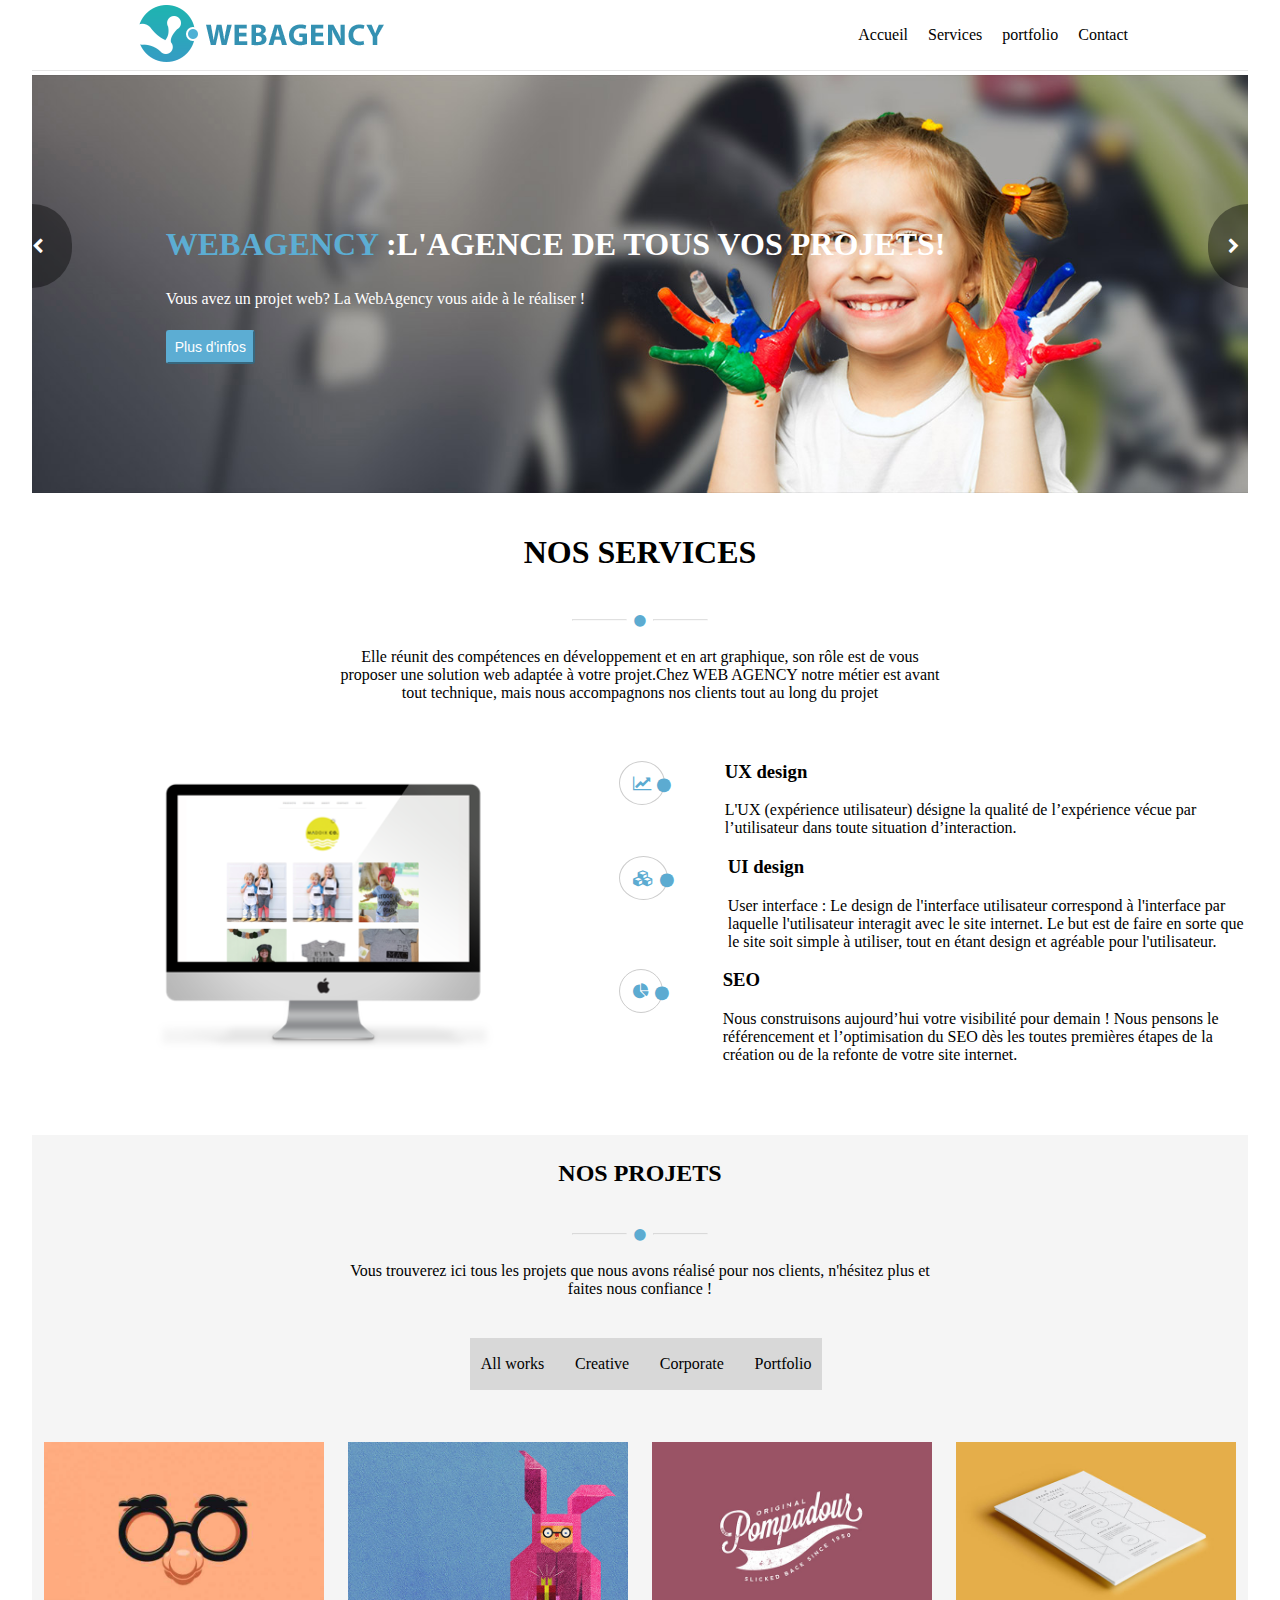
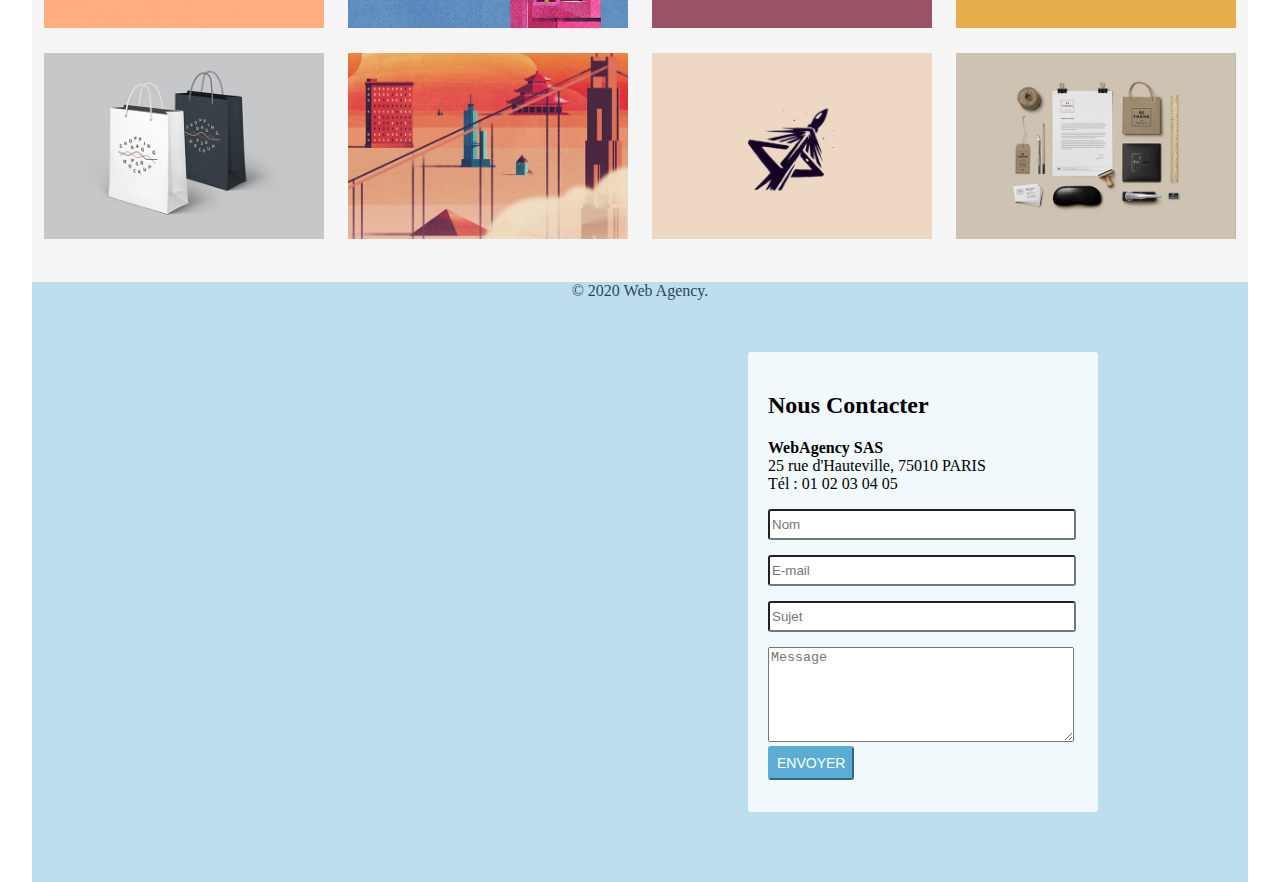
==== P1_01_source_code/index.html @ 552c9e80 "move source code to own folder, add blueprint" ====
<!DOCTYPE html>
<html lang="fr">

<head>
    <meta charset="utf-8"/>
    <meta name="viewport" content="width=device-width, initial-scale=1.0"/>
    <title>WEB AGENCY</title>
    <link rel="stylesheet" href="styles/site-web-agency.css"/>

 

    <!--Police et Icones-->

    <link href="https://fonts.googleapis.com/css?family=Roboto:400,700" rel="stylesheet">
    <link href="https://fonts.googleapis.com/css?family=Roboto+Condensed" rel="stylesheet">
    <link rel="stylesheet" href="https://cdnjs.cloudflare.com/ajax/libs/font-awesome/4.7.0/css/font-awesome.min.css">
    
     
    <link rel="shortcut icon" href="images/ico/favicon.ico">        
    <meta name="msapplication-config" content="images/ico/browserconfig.xml">
    <meta name="theme-color" content="#ffffff">

    <!--END OF  SHORT CUTS-->

</head>

<body>
    <div class="bloc_page"> 


        <!-- HOME LOGO ET NAV-->
        <header>
            <div id="logohead">
                <img src="webagency_images/images/logo.png" alt="logoweb"/>
            </div>

            <!--NAVIGATION BARS-->
            <nav>
                <ul>
                    <li><a href="#header">Accueil</a></li>
                    <li><a href="#services">Services</a></li>
                    <li><a href="#gallery">portfolio</a></li>
                    <li><a href="#nous-contacter">Contact</a></li>
                </ul>
            </nav>
        </header>

    <!--SECTION SLIDER -->
        <section id="slogan">
            <figure>

                <img class="sliderimages" src="webagency_images/images/slider/bg1.jpg" alt="fille"/>
                
                <figcaption class="slogan_caption"> 

                    <a class="previous" href="#slide2">
                        <i class="fa fa-chevron-left"></i>
                    </a>
                    
                    <div> 

                        <h1>
                            <span>WEBAGENCY</span>
                            :L'AGENCE DE TOUS VOS PROJETS!
                        </h1>
                        <p>Vous avez un projet web? La WebAgency vous aide à le réaliser !</p>
                        <button>Plus d'infos </button>
                    </div>

                    <a class="next"href="#slide1">
                        <i class="fa fa-chevron-right"></i>
                    </a>
                </figcaption>
                <div id="trait_bleu"></div>
            </figure>
        </section>
 
        <!--NOS SERVICES SERICVES-->
        <section id="services">
            <div class="introduction">
                <h1>NOS SERVICES</h1>
                <div class="lines"> 
                    <hr>
                    <span class="texteBleu texte40">•</span>
                    <hr>
                </div>
                <p>Elle réunit des compétences en développement et en art graphique, son rôle est de vous proposer une solution web adaptée à votre projet.Chez WEB AGENCY notre métier est avant tout technique, mais nous accompagnons nos clients tout au long du projet
                </p>
            </div>
            <div class="ourservices">
                <figure>
                    <img src="webagency_images/images/main-feature.png" alt="image ordinateur"/>
                </figure> 

                <div id="description">
                    <ul>
                        <li>
                            <div class="icones">
                                <i class="fa fa-line-chart icones-graph"></i>
                                <i class="fa fa-circle icones-circle"></i>
                            </div>
                            <div>
                                <h3>UX design</h3>
                                <p>L'UX (expérience utilisateur) désigne la qualité de l’expérience vécue par l’utilisateur dans toute situation d’interaction.</p>
                            </div>
                        </li>
                        <li>
                            <div class="icones">
                                <i class="fa fa-cubes icones-graph"></i>
                                <i class="fa fa-circle icones-circle"></i>
                            </div>
                         
                        <div>
                            <h3>UI design</h3>
                            <p>User interface : Le design de l'interface utilisateur correspond à l'interface par laquelle l'utilisateur interagit avec le site internet. Le but est de faire en sorte que le site soit simple à utiliser, tout en étant design et agréable pour l'utilisateur.</p>
                        </div>
                    </li>
                        <li>
                            <div class="icones">
                                <i class="fa fa-pie-chart icones-graph"></i>
                                <i class="fa fa-circle icones-circle"></i>
                            </div>
                            <div>
                            <h3>SEO</h3>
                            <p>Nous construisons aujourd’hui votre visibilité pour demain ! Nous pensons le référencement et l’optimisation du SEO dès les toutes premières étapes de la création ou de la refonte de votre site internet.</p>
                            </div>
                        </li>
                    </ul>
                 </div>
            </div>
        </section>            
            <!-- NOS  PROJETS-->

        <section id="secondprojects">
            <div class="titre">
                <h2>NOS PROJETS</h2>
                <div class="lines">
                    <hr>
                        <span class="texteBleu texte40">•</span>
                    <hr>
                </div>
            </div>

            <p>Vous trouverez ici tous les projets que nous avons réalisé pour nos clients, n'hésitez plus et faites nous confiance !</p> 
            <ul class="nav_menu">
                <li><a href="#">All works</a></li>
                <li><a href="#">Creative</a></li>
                <li><a href="#">Corporate</a></li>
                <li><a href="#">Portfolio</a></li>
            </ul>

            <!-- LES IMAGES -->
            <section id="gallery">
                <div class="gallery_row">
                    <figure>
                        <img src="webagency_images/images/portfolio/01.jpg" alt="img1"/>
                        <figcaption class="gallery_caption"> 
                            <h3>Portfolio 1</h3>
                            <p> OUR VIEWS </p>
                            <i class="fa fa-eye" aria-hidden="true"></i>
                        </figcaption>
                    </figure>

                    <figure>
                        <img src="webagency_images/images/portfolio/02.jpg" alt="img2"/>
                        <figcaption class="gallery_caption"> 
                            <h3>Portfolio 2</h3>
                           <p>ATELIER PAPIER</p>
                            <i class="fa fa-eye" aria-hidden="true"></i>
                        </figcaption>
                    </figure>


                    <figure>
                        <img src="webagency_images/images/portfolio/03.jpg" alt="img3"/>
                        <figcaption class="gallery_caption"> 
                            <h3>Portfolio 3</h3>
                            <p>FOR POMPADOUR </p>
                            <i class="fa fa-eye" aria-hidden="true"></i>
                        </figcaption>
                    </figure>

                    <figure>
                        <img src="webagency_images/images/portfolio/04.jpg" alt="img4"/>
                        <figcaption class="gallery_caption"> 
                            <h3>Portfolio 4</h3>
                           <p>DIY TEMPLATES</p>
                            <i class="fa fa-eye" aria-hidden="true"></i>
                        </figcaption>
                    </figure>
                </div>

                <!-- SECOND ROW FOR IMAGES-->
                <div class="gallery_row">
                    <figure>
                        <img src="webagency_images/images/portfolio/05.jpg" alt="img5">
                        <figcaption class="gallery_caption"> 
                            <h3>Portfolio 5</h3>
                            <p>THE BAG</p>
                            <i class="fa fa-eye" aria-hidden="true"></i>
                        </figcaption>
                    </figure>

                    <figure>
                       <img src="webagency_images/images/portfolio/06.jpg" alt="img6">
                        <figcaption class="gallery_caption"> 
                            <h3>Portfolio 6</h3>
                           <p>LANDINGS</p>
                            <i class="fa fa-eye" aria-hidden="true"></i>
                        </figcaption>
                    </figure>

                    <figure>
                        <img src="webagency_images/images/portfolio/07.jpg" alt="img7">
                        <figcaption class="gallery_caption"> 
                            <h3>Portfolio 7</h3>
                            <p>LOGOS</p>
                            <i class="fa fa-eye" aria-hidden="true"></i>
                        </figcaption>
                    </figure>

                    <figure>
                        <img src="webagency_images/images/portfolio/08.jpg" alt="img8"/>
                        <figcaption class="gallery_caption"> 
                            <h3>Portfolio 8</h3>
                            <p>THE OFFICE </p> 
                            <i class="fa fa-eye" aria-hidden="true"></i>
                        </figcaption>
                    </figure>
                </div>
            </section>
        </section>

        <!--CONTACT SECTION-->

        <section id="nous-contacter">      
             <iframe id=google-map src="https://www.google.com/maps/embed?pb=!1m18!1m12!1m3!1d2624.2156022977997!2d2.3476356159063143!3d48.87316630761985!2m3!1f0!2f0!3f0!3m2!1i1024!2i768!4f13.1!3m3!1m2!1s0x47e66e145cb52f15%3A0x4d3ec41b2cadff0!2s25+Rue+d'Hauteville%2C+75010+Paris!5e0!3m2!1sfr!2sfr!4v1507309434554">
            </iframe>

            <div id="conteneur_contact">
                <form action="file.php">
                    <h2>Nous Contacter</h2>
                    <p><strong>WebAgency SAS</strong><br>25 rue d'Hauteville, 75010 PARIS<br>Tél : 01 02 03 04 05</p>
                    <input type="text" placeholder="Nom">
                    <input type="text" placeholder="E-mail">
                    <input type="text" placeholder="Sujet">
                    <textarea placeholder="Message"></textarea>
                    <button>ENVOYER </button>
                </form>
            </div>
        </section>
        <footer id="footer" class="main-footer">
            <span>© 2020 Web Agency.</span>
        </footer>
    </div>
</body>
</html>
---- P1_01_source_code/styles/site-web-agency.css ----
/*---------------------------------------- */
/* ==              FONTS          */
/*---------------------------------------- */
@font-face 
{
    font-family: 'Roboto-Regular';
    src:  url('fonts/Roboto-Regular.ttf') format('truetype');
    font-weight: normal;
    font-style: normal;
    font-size: 20px;}
/* ---------------------------------------- */
/* == ÉLÉMENTS PRINCIPAUX */
/*---------------------------------------- */

body
{
    font-family: 'Roboto-Regular';
    width: 100%;
    margin: 0px;
}
 
.bloc_page
{
 margin: auto;
 width: 95%;
}


/* ---------------------------------------- */
/* ==              HEADER               */
/*---------------------------------------- */


            /*     LOGO     */

header
{
background-color:#ffffff;
position: fixed;
z-index: 20; 
top: 0;
width: 95%;
height:auto;
border-bottom: 1px solid #e5e5e5;
    
}

#logohead
{
    /*display: flex;*/  
    /*flex-direction: column-reverse;
    justify-content: center;
    align-items: center;*/
}
#logohead img 
{
    width:100%;
    height:auto;
    margin-top: 5px;
    margin-bottom: 8px;

}

header li:hover;
{
    padding: 20px 10px;
    border-top: 3px solid rgb 92,173,211;
}


header nav ul
{
    display: flex;
    justify-content: space-around;
    padding: 10px;
    list-style-type: none;
    margin: 0px;
}

header a 
{
   text-decoration:none;
   color: black;
}  



h1 span 
{
    color:#5cadd3;
}

 

  img
{
    width: 100%;
    height:auto;

/*     Navigation      */

}
.nav_list
{
    display: flex;
    justify-content: space-around;
    padding: 10px;
    list-style-type: none;
    margin: 0px;
}

/*     slogan      */

 #slogan 
{
    text-align: center;
    padding-top: 127px;
}
#slogan figure
{
    margin:0px;
    padding-bottom: 20px;     
}

 
    
/*.slogan_caption a , #conteneur_contact a
{

    color: white;
    background-color: rgb(92,173,211);
    padding:8px;
    border-radius: 3px;
    /* border-bottom: 3px solid rgb(68,148,187); 
    text-decoration: none;
} */
button {
    background-color: rgb(92,173,211);
    color:white;
    padding: 7px;
    border-color:rgb(92,173,211);
    font-size: 14px;
    border-radius: 3px;


}


.previous, .next 
{
    display: none;
}
/*
#slogan a 
{
    padding: 8px 10px 8px 10px;
    background-color: #5cadd3;
    color: #ffffff;
    text-decoration: none;
    border-radius: 4px;
    border-bottom: #468cad 3px solid;
    text-align: center;
    margin-bottom: 30px;
}*/
 


.gallery_caption
{
    background-color: #0000005e;
    position: relative;
    margin-top: -80px; 
    color: white;
 }
.gallery_caption i
{
    bottom: 72px;
    background: #03A9F4;
    border: 2px solid white;
    position: relative;
    float: right;
    right: 20px;
    border-radius: 20px;
    padding: 10px;
}
 
/* ---------------------------------------- */
/* ==     SECTION 1 NOS SERVICES           */
/*---------------------------------------- */
/*    Title and paragraph      */

.introduction h1, .introduction p

{
 text-align: center;

}

.lines
{
    display: flex;
    align-items: center;
    justify-content: space-between;
    color: black;
    width: 40%;
    margin: auto;
}
hr
{
    position: relative; 
   /* top: -15px;
    display: inline-block*/
    width: 60px;
    height: 0;
    margin: 5px;
    color: #FBFBFB;
    opacity: 0.3;
}

/*     nos services icons and H3     */

.p_titles 
{
    list-style-type:none;
    padding-left: 0px; /*pour elever le padding de defaut*/
}

.texteBleu {
    color: #5CABD1;
}

.texte40 {
    font-size: 3rem;
}
 
.ourservices h2, .ourservices p
{
 text-align:initial;
 display: flex;

}
#description ul 
{
padding-left: 0px;
list-style: none;
flex-wrap: wrap;
}
/*
#description li 
{
    display: flex;
    flex-wrap: wrap;
}*/

 #list
{
    flex: 1;
    margin-top: 40px;
}

.icones h1 p
{
    text-align: left;
}

.icones
{
    color: #5CABD1;
    border: 1px solid #ccc;
    border-radius: 50%;
    box-sizing: border-box;
    float: left;
    margin-right:40px; 
} 

.icones-circle
{
    position: absolute;
    padding-top: 15px;
    margin-left: -7px;
}

.icones-graph
{
    padding: 13px;
}


 


/* ---------------------------------------- */
/* ==  SECTION 2; NOS PROJECTS+ NAV        */
/*---------------------------------------- */

#secondprojects
{
    text-align: center;
    padding-top: 5px;
    background-color:#f3f3f3de;
    padding-bottom: 30px;
}
/*
#secondprojects p
{
    margin-top: -1em;
}*/
#secondprojects_list ul li a {
    padding: 10px 30px;
    /*background: #e5e5e5;*/
}

.nav_menu
{
    background-color: #d2d2d2cf;
    /*display: flex;*/
    justify-content: space-between;
    list-style-type: none;
    margin: auto;
    /* width: 41%; */
    padding: 0;
}



.nav_menu li
{
 padding: 10px;

}
.nav_menu li a {
    text-decoration: none;
    color: black;
    text-decoration: none;
     
    text-align: center;
    margin-bottom: 30px;
    
}
     
.nav_menu li:hover
{
    background-color: #3BAED7;
    color: white;
    font-weight: bold;
}

/* ---------------------------------------- */
/* ==  SECTION2; NOS PROJECTS IMAGES        */
/*---------------------------------------- */

.icons  /*remove one padding ; recheck*/
{
    color: #5CABD1;
    padding: 20px 17px;
    border: 1px solid #ccc;
    border-radius: 50%;
    box-sizing: border-box;
    width: 60px;
    height: 48px;
    padding: 30px;
    float: left;
    margin-right: 20px;
}
.bluedot {
    position: relative;
    left: -10px; /*recheck th enegative number */
    margin-right: 10px;
    font-size: 3rem;
    color: #5CABD1;
}
.icons .bluedot 
{
    display: flex;
    float: left;
} 

.block-trait
{
    display: flex;
    justify-content: center;
}
.trait 
{
    width: 150px;
    height: 1px;
    margin-bottom: 15px;
    background-color: rgb(235, 235, 235);
}
.block-trait 
{
    display: flex;
    justify-content: center;
}


#conteneur-fleche {
    visibility: hidden;
}

/*     NOS PROJETS NAV    */
 
 
 
 /* ---------------------------------------- */
 /* ==             FOOTER                    */
 /*---------------------------------------- */

#formulaire
{
    background-color: whitesmoke;

}
  
.message_button input 
{ 
    padding: 5px;
    color: white;
    background-color: #5badd3;
}
 input 
{
width: 100%;
height: 25px;
border-radius: 3px;
margin-bottom: 15px;
padding-left: 10px;
}

 iframe
{
    width: 100%;
    border-width: 0px;

} 

form 
{
padding: 20px;  
border-radius: 3px;
}
/*
#nous-contacter 
{
width: 100%;

}*/
#nous-contacter {
background-color: #00bcd440;
}


#conteneur_contact #google_map
{

display: flex;
align-items: center;
justify-content: center;
/* position: absolute; */
 }

input
{
     /* width: 100%; */
    /* height: auto; */
    border-radius: 3px;
    margin-bottom: 15px;
    padding-left: 2px;
}

textarea
{
    width: 100%;
    height: 89px;
}
 
footer 
{
    text-align: center;
}


/* ---------------------------------------- */
/* ==     MEDIA Q's                       */
/*---------------------------------------- */

/* tablet (portrait and landscape) ----------- */
/* media queries for screens with a width greater then 768 pixels (tablet) */
/* min-width:768 => iPad, max-width:1024=>iPad Pro */



@media screen and (min-width:1024px)

{

    header
    {
       display: flex;
        justify-content: space-between;
    }    

    #logohead
    {

        display: flex;
        margin-left: 100px;
    }
    header nav  
    {
        margin-right: 100px;
    }  
    nav li, .nav_menu li /* to have space around each list item */
    {
        padding: 10px; 
    }
    nav a:hover { 
        border-top: 3px solid #5CADD3;
        padding:20px;
        color:#5CABD1;
    }




    .nav_menu li a 
    {
    text-decoration: none;
    color: black;
     /* background-color: #5cadd3; */
    /* color: #ffffff; */
    text-decoration: none;
    /* border-radius: 0px; */
    /* border-bottom: #468cad 3px solid; */
    text-align: center;
    margin-bottom: 30px;
    }



    /*IMAGE SLIDER SLOGAN*/
    #slogan
    {
        margin-top: 75px;
        width: 100%;
        color:white;
        text-align: left;
        padding-top: 0px

    }
    #slogan a 

    {

    z-index: 2;
    background: rgba(0,0,0,.4);
    color: rgb(255,255,255);
    text-decoration: none;
    position: absolute;
    display: flex;
    align-items: center;
    }
    #slogan p, a 
    {
        line-height: 30px;

    }
    .slogan_caption
    {
        position: absolute;
        display: flex;
        width: 95%;
        /*top: 54%;
        margin-left: 105px;*/
     }
     #slogan div 
     {
        padding-left: 11%;
        top:40%;
     }
    #slogan figure
    {
        display: flex;
        align-items: center;
    }
    
    #slogan .next
    {
    height: 84px;
    width: 40px;
    border-radius: 90px 0 0 90px;     
    }

    .slider_figure
    {
        margin :0px;
    } 
     
    .next
    {
        right: 0px;
    }
    .next i
    {
     padding-left: 20px;
    }

     #slogan .previous 
    {
    height: 84px;
    width: 40px;
    border-radius: 0 90px 90px 0
     }
 

    /* ----------------------------*/
    /* ==    SECT SERVICES         */
    /*-----------------------------*/
    .introduction h2, .introduction p
    {
        text-align: center;

    }



    .introduction h2 
    {
        font-size: 38px;
    }
    .introduction p 
    {
        width: 50%;
        margin: auto;

    }

    .ourservices h2, .ourservices p 
    {
        text-align: left;
    }
    .ourservices figure 
    {
    width: 100%;
    height:auto;
    }

     
    .ourservices
    {
        display: flex;
        flex-direction: row;
        /*justify-content: space-around;*/
        margin: 40px auto;
        /*width: 85%;*/
    }

    .icones h2 p
    {
        text-align: left;
    }
  
    .icones
    {

        color: #5CABD1;
        border: 1px solid #ccc;
        border-radius: 50%;
        box-sizing: border-box;
        float: left;
        margin-right:60px; 
    } 
    .lines 
    {
    display: flex;
    align-items: center;
    justify-content: space-between;
    color: black;
    width: 12%;
    margin: auto;
    }

    /* second project*/
    

    #secondprojects p 
    {

        width: 50%;
        margin: auto;
        margin-bottom:10px;
    }

    .nav_menu 
    {
    margin-top: 18px;
    background-color: #d2d2d2cf;
    display: flex;
     list-style-type: none;
    margin: 40px auto;
    width: auto;
    padding: 1px;
    margin-right: 35%;
    margin-left: 36%;

    }
 
    .gallery_row
    { 
        display: flex;
        flex-direction: row;
        flex-wrap: wrap;
        width: 100%;
    }
    #gallery figure 
    {
        display: flex;
        flex-direction: column;
        flex-basis: 100%;
        flex: 1;
        margin: 12px;
    }
     
    .gallery_caption 
    {

    opacity: 0;
    position: relative;
    margin-top: -87px;
    }  
    

    /*
        color: white;
          /* stick to bottom of img 
       opacity: 0%;
        position: relative;
        margin-top: -105px;
    }*/

    .gallery_row img:hover + figcaption, .gallery_caption:hover {
        opacity: 100%;
    }


    .gallery_caption i
    {
        background: #03A9F4;
        border: 2px solid white;
        position: absolute;
        border-radius: 20px;
        padding: 10px;
        top: -20px;
        right: 4px;
        bottom: auto;
        margin-top: -23px;
    }


    #conteneur_contact 
    {
    background-color: rgba(92,173,211, .4);
    display: flex;
    align-items: center;
    justify-content: flex-end;
    }
    

    #nous-contacter
    {
        position: relative;
    }

    iframe, #conteneur_contact 
    {

    width: 100%;
    position: absolute;
    height: 600px;
    border: 0;
    }
    
    form
    {
    background-color: rgba(255,255,255, .8);
    width: 300px;
    height: 70%;
    margin: 40px 150px;
    padding: 20px;
    padding-right: 30px;
    border-radius: 3px;
    }
  
}
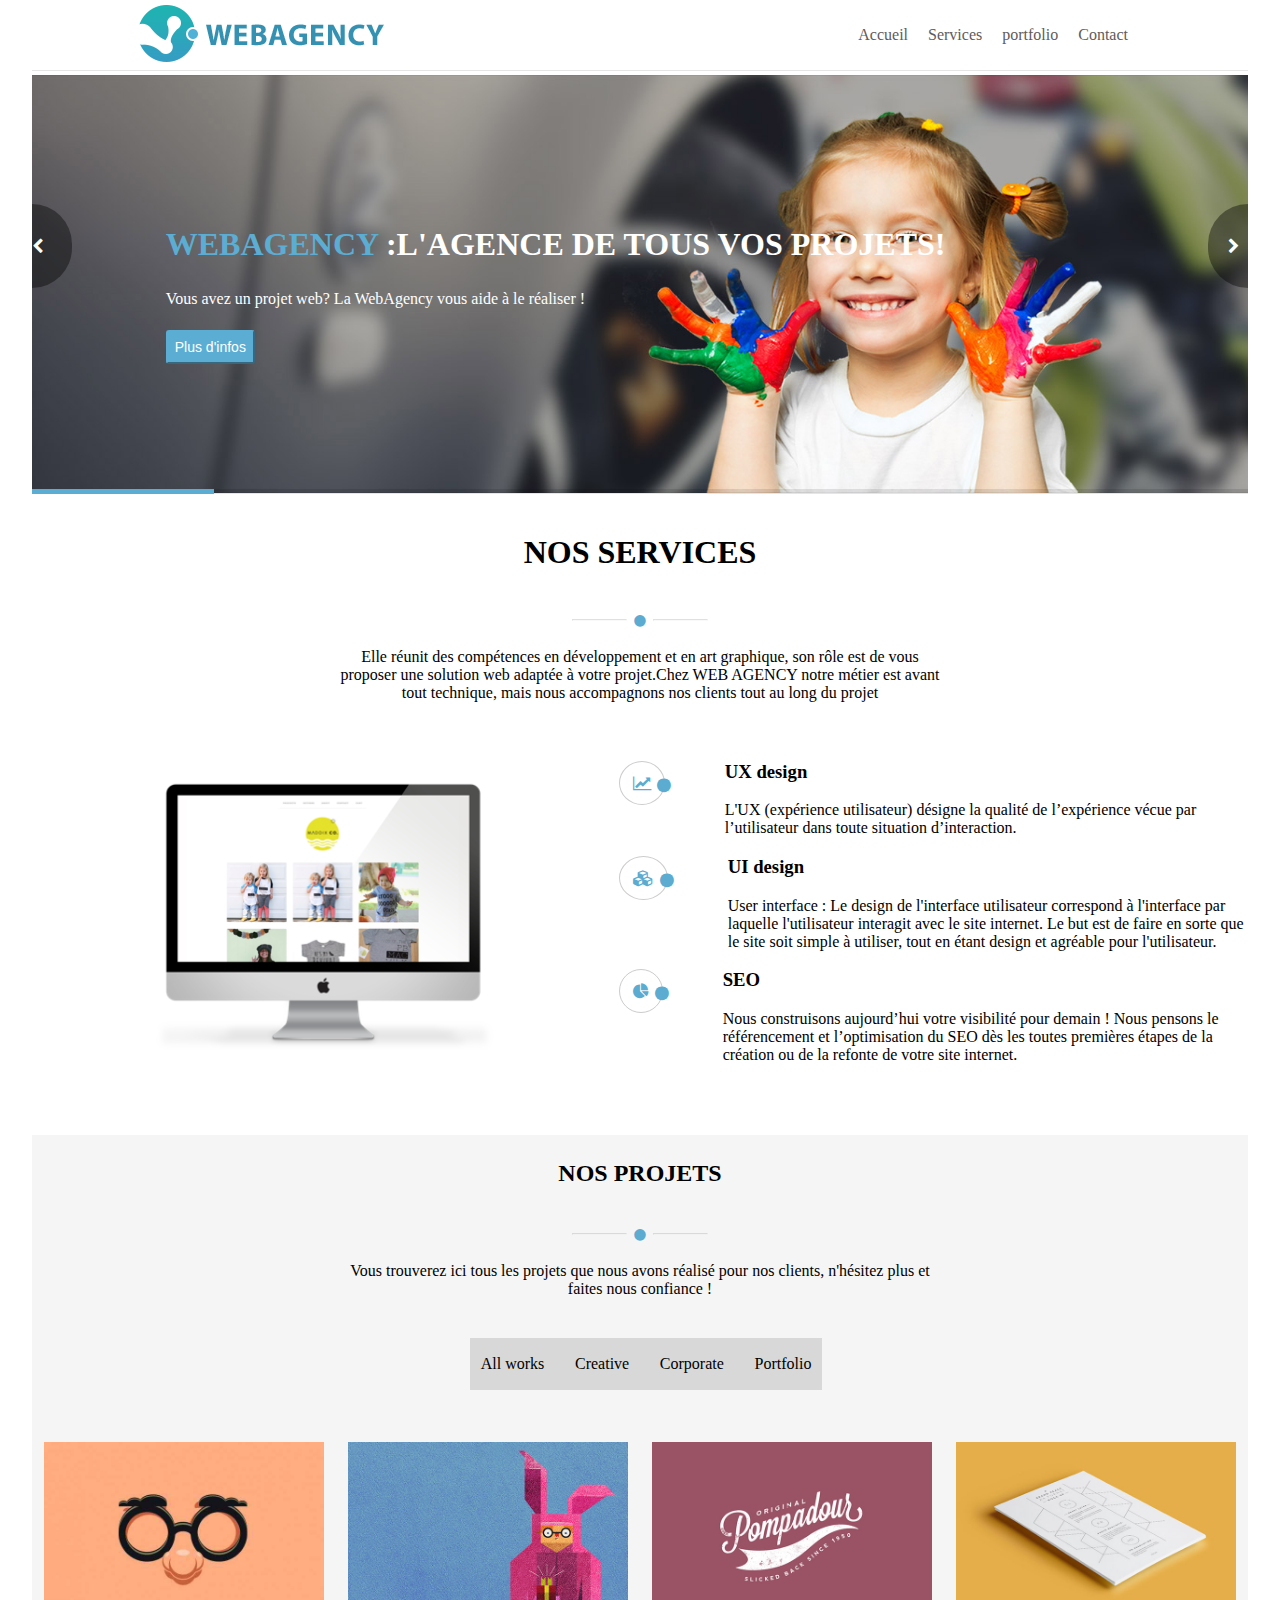
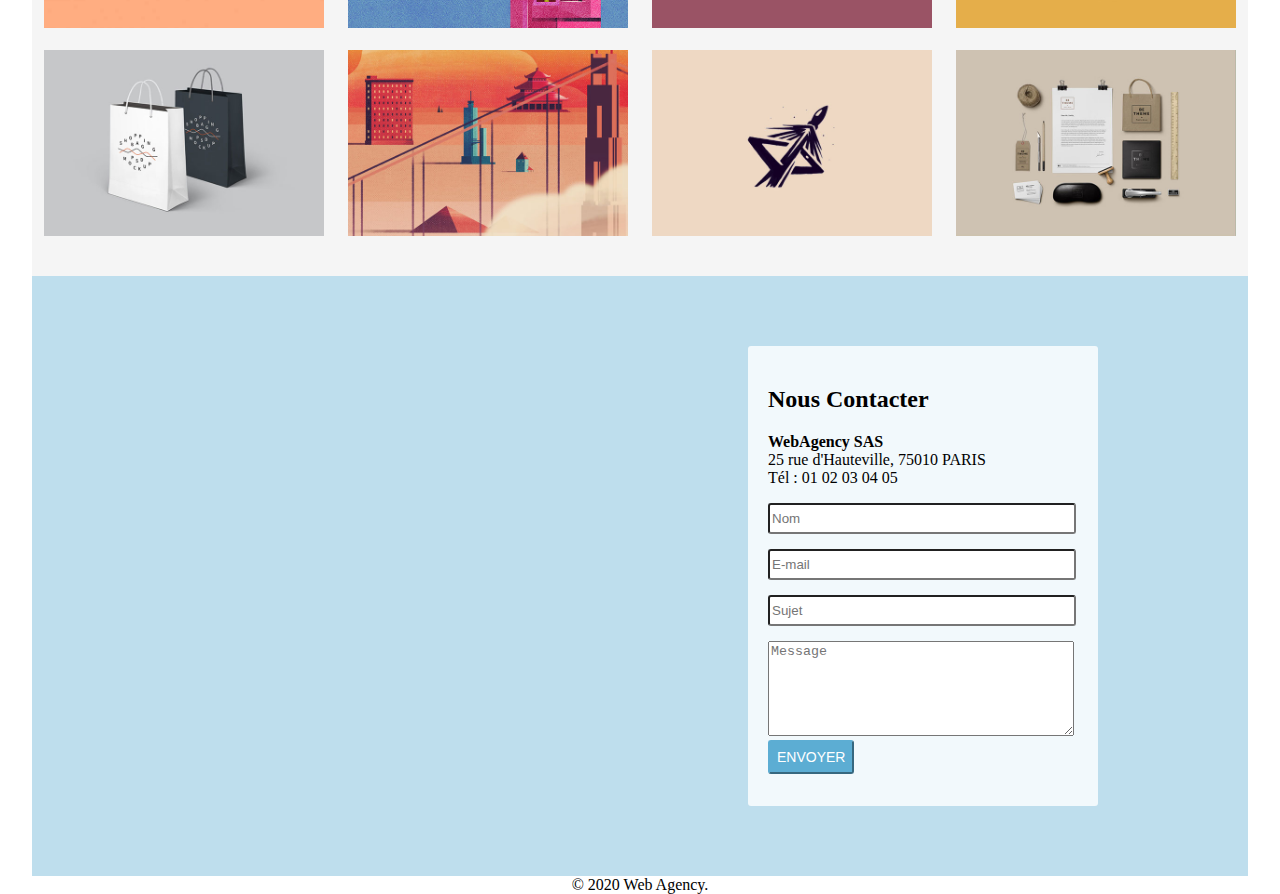
==== commit a7fd1957: "UPDATED NEW" ====
--- a/P1_01_source_code/index.html
+++ b/P1_01_source_code/index.html
@@ -51,13 +51,15 @@
 
                 <img class="sliderimages" src="webagency_images/images/slider/bg1.jpg" alt="fille"/>
                 
+                 
+                
                 <figcaption class="slogan_caption"> 
 
                     <a class="previous" href="#slide2">
                         <i class="fa fa-chevron-left"></i>
                     </a>
                     
-                    <div> 
+                    <div class="caption"> 
 
                         <h1>
                             <span>WEBAGENCY</span>
@@ -66,13 +68,16 @@
                         <p>Vous avez un projet web? La WebAgency vous aide à le réaliser !</p>
                         <button>Plus d'infos </button>
                     </div>
+                    <div id="barline"> 
+                    <div id="ligne_bleu"></div>
+                    <div id="ligne_claire"></div>
+                </div>
 
                     <a class="next"href="#slide1">
                         <i class="fa fa-chevron-right"></i>
                     </a>
                 </figcaption>
-                <div id="trait_bleu"></div>
-            </figure>
+             </figure>
         </section>
  
         <!--NOS SERVICES SERICVES-->
@@ -143,11 +148,29 @@
 
             <p>Vous trouverez ici tous les projets que nous avons réalisé pour nos clients, n'hésitez plus et faites nous confiance !</p> 
             <ul class="nav_menu">
-                <li><a href="#">All works</a></li>
-                <li><a href="#">Creative</a></li>
-                <li><a href="#">Corporate</a></li>
-                <li><a href="#">Portfolio</a></li>
+                <li>
+                    <a href="#">All works</a>
+                    <div><i class="fa fa-caret-down icon"></i>
+                    </div> 
+                </li>
+                <li>
+                    <a href="#">Creative</a>
+                    <div><i class="fa fa-caret-down icon"></i>
+                    </div> 
+                </li>
+                <li>
+                    <a href="#">Corporate</a>
+                    <div><i class="fa fa-caret-down icon"></i>
+                    </div>
+                </li>
+
+                <li>
+                    <a href="#">Portfolio</a>
+                    <div><i class="fa fa-caret-down icon"></i>
+                    </div>                 
+                </li>
             </ul>
+
 
             <!-- LES IMAGES -->
             <section id="gallery">
--- a/P1_01_source_code/styles/site-web-agency.css
+++ b/P1_01_source_code/styles/site-web-agency.css
@@ -80,7 +80,7 @@
 header a 
 {
    text-decoration:none;
-   color: black;
+   color: #5f5b5b;
 }  
 
 
@@ -121,19 +121,7 @@
     margin:0px;
     padding-bottom: 20px;     
 }
-
- 
-    
-/*.slogan_caption a , #conteneur_contact a
-{
-
-    color: white;
-    background-color: rgb(92,173,211);
-    padding:8px;
-    border-radius: 3px;
-    /* border-bottom: 3px solid rgb(68,148,187); 
-    text-decoration: none;
-} */
+ 
 button {
     background-color: rgb(92,173,211);
     color:white;
@@ -141,8 +129,6 @@
     border-color:rgb(92,173,211);
     font-size: 14px;
     border-radius: 3px;
-
-
 }
 
 
@@ -150,18 +136,6 @@
 {
     display: none;
 }
-/*
-#slogan a 
-{
-    padding: 8px 10px 8px 10px;
-    background-color: #5cadd3;
-    color: #ffffff;
-    text-decoration: none;
-    border-radius: 4px;
-    border-bottom: #468cad 3px solid;
-    text-align: center;
-    margin-bottom: 30px;
-}*/
  
 
 
@@ -245,12 +219,7 @@
 list-style: none;
 flex-wrap: wrap;
 }
-/*
-#description li 
-{
-    display: flex;
-    flex-wrap: wrap;
-}*/
+ 
 
  #list
 {
@@ -300,11 +269,7 @@
     background-color:#f3f3f3de;
     padding-bottom: 30px;
 }
-/*
-#secondprojects p
-{
-    margin-top: -1em;
-}*/
+ 
 #secondprojects_list ul li a {
     padding: 10px 30px;
     /*background: #e5e5e5;*/
@@ -341,8 +306,11 @@
 .nav_menu li:hover
 {
     background-color: #3BAED7;
+    font-weight: bold;
+}
+.nav_menu li:hover a
+{
     color: white;
-    font-weight: bold;
 }
 
 /* ---------------------------------------- */
@@ -461,8 +429,7 @@
 
 input
 {
-     /* width: 100%; */
-    /* height: auto; */
+     
     border-radius: 3px;
     margin-bottom: 15px;
     padding-left: 2px;
@@ -470,8 +437,8 @@
 
 textarea
 {
-    width: 100%;
-    height: 89px;
+    width: 100% ;
+    height: 89px ;
 }
  
 footer 
@@ -503,21 +470,21 @@
     #logohead
     {
 
-        display: flex;
-        margin-left: 100px;
+        display: flex ;
+        margin-left: 100px ;
     }
     header nav  
     {
-        margin-right: 100px;
+        margin-right: 100px ;
     }  
     nav li, .nav_menu li /* to have space around each list item */
     {
         padding: 10px; 
     }
     nav a:hover { 
-        border-top: 3px solid #5CADD3;
-        padding:20px;
-        color:#5CABD1;
+        border-top: 3px solid #5CADD3 ;
+        padding: 20px ;
+        color: black ;
     }
 
 
@@ -525,11 +492,11 @@
 
     .nav_menu li a 
     {
-    text-decoration: none;
-    color: black;
+    text-decoration: none ;
+    color: black ;
      /* background-color: #5cadd3; */
     /* color: #ffffff; */
-    text-decoration: none;
+    text-decoration: none ;
     /* border-radius: 0px; */
     /* border-bottom: #468cad 3px solid; */
     text-align: center;
@@ -573,7 +540,7 @@
         /*top: 54%;
         margin-left: 105px;*/
      }
-     #slogan div 
+    .caption 
      {
         padding-left: 11%;
         top:40%;
@@ -610,9 +577,30 @@
     height: 84px;
     width: 40px;
     border-radius: 0 90px 90px 0
-     }
- 
-
+    }
+
+    #barline
+    {
+    position: absolute;
+    width: 100%;
+    bottom: -130px;
+    display: flex;
+    justify-content: flex-start;
+    }
+
+    #ligne_bleu 
+    {
+    background: rgb(092,173,211);
+    width: 15%;
+    height: 5px;
+    }
+
+    #ligne_claire
+    {
+    background: rgba(000,000,000,0.1);
+    width: 85%;
+    height: 5px;
+    }
     /* ----------------------------*/
     /* ==    SECT SERVICES         */
     /*-----------------------------*/
@@ -621,8 +609,6 @@
         text-align: center;
 
     }
-
-
 
     .introduction h2 
     {
@@ -688,8 +674,7 @@
 
         width: 50%;
         margin: auto;
-        margin-bottom:10px;
-    }
+     }
 
     .nav_menu 
     {
@@ -704,7 +689,15 @@
     margin-left: 36%;
 
     }
- 
+    #secondprojects i {
+    position: absolute;
+    bottom: 0;
+    left: 50%;
+    border-top: 10px solid rgb(068,148,187);
+    border-right: 10px solid transparent;
+    border-left: 10px solid transparent;
+    opacity: 0;
+} 
     .gallery_row
     { 
         display: flex;
@@ -726,17 +719,7 @@
 
     opacity: 0;
     position: relative;
-    margin-top: -87px;
-    }  
-    
-
-    /*
-        color: white;
-          /* stick to bottom of img 
-       opacity: 0%;
-        position: relative;
-        margin-top: -105px;
-    }*/
+     }  
 
     .gallery_row img:hover + figcaption, .gallery_caption:hover {
         opacity: 100%;
@@ -750,7 +733,7 @@
         position: absolute;
         border-radius: 20px;
         padding: 10px;
-        top: -20px;
+        top: 0px;
         right: 4px;
         bottom: auto;
         margin-top: -23px;
@@ -790,6 +773,11 @@
     padding-right: 30px;
     border-radius: 3px;
     }
+    
+    .main-footer
+    {
+        padding-top:600px;
+    }
   
 }
  
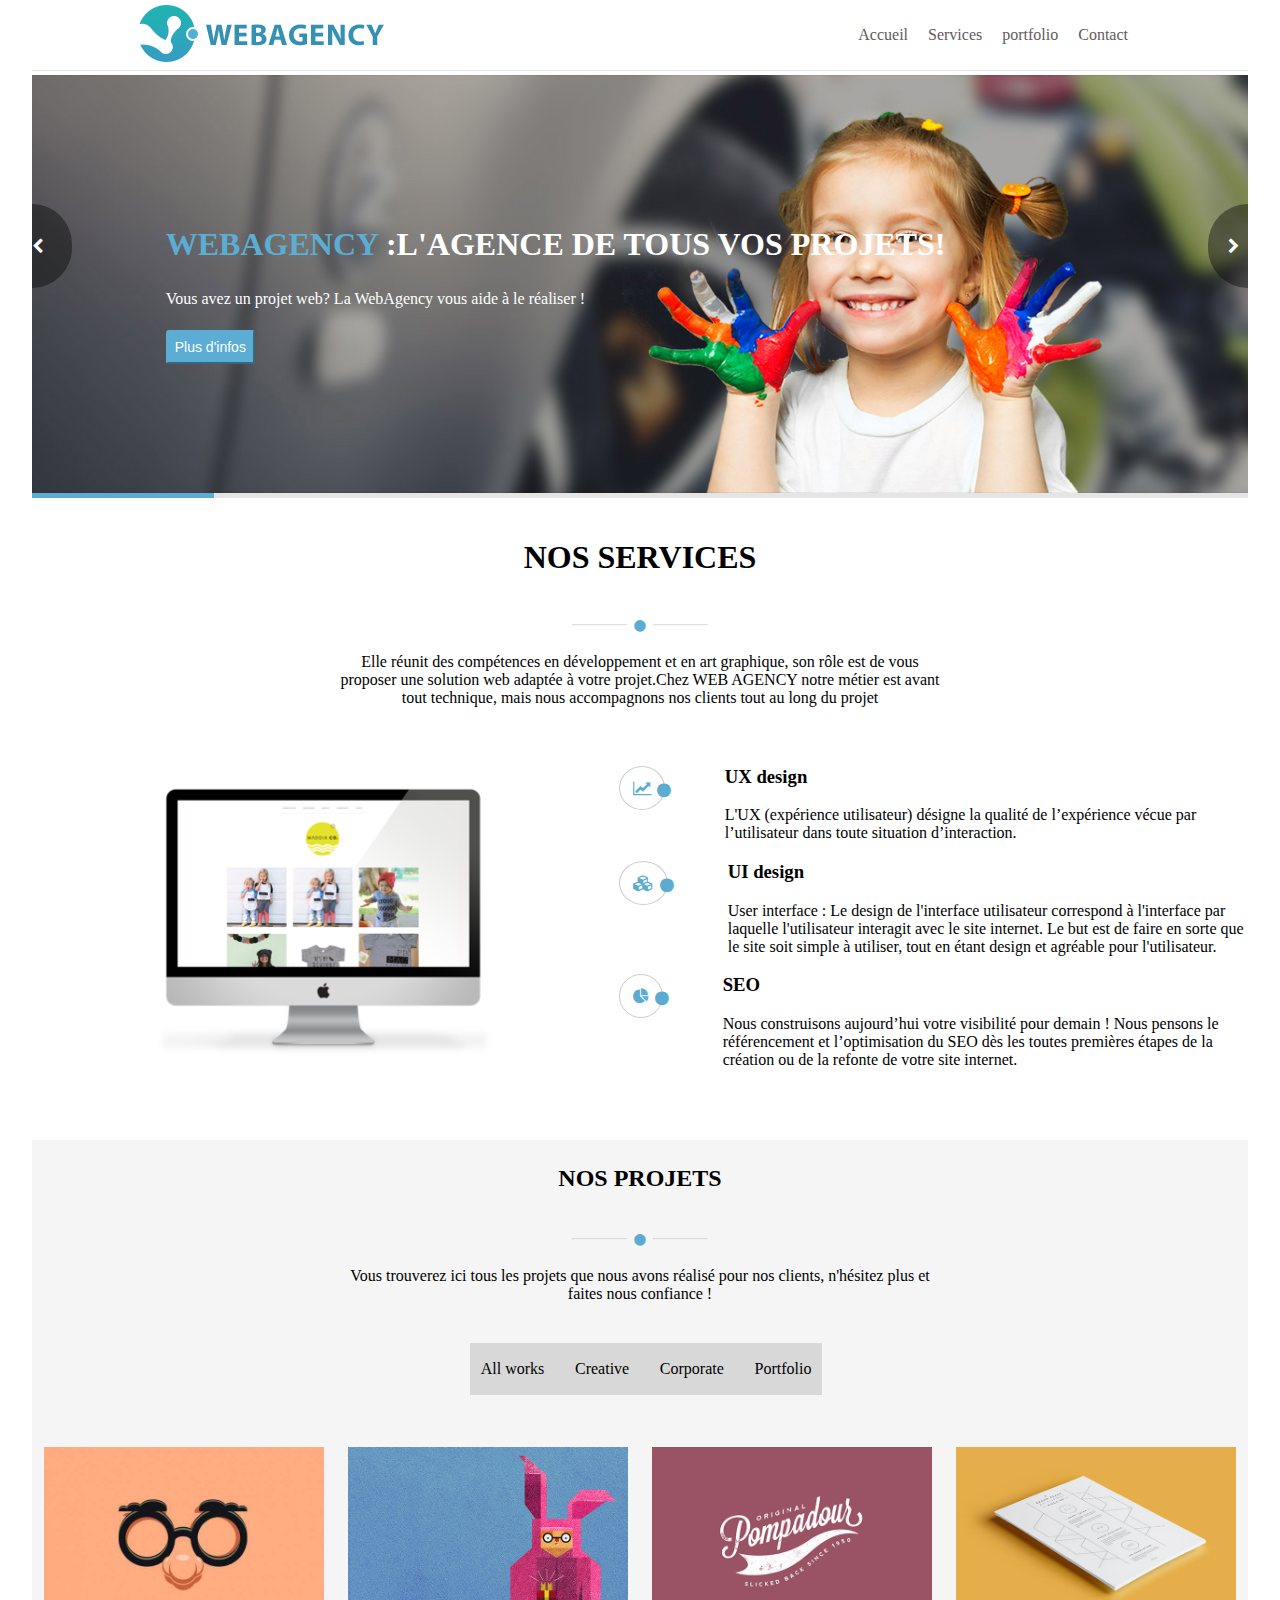
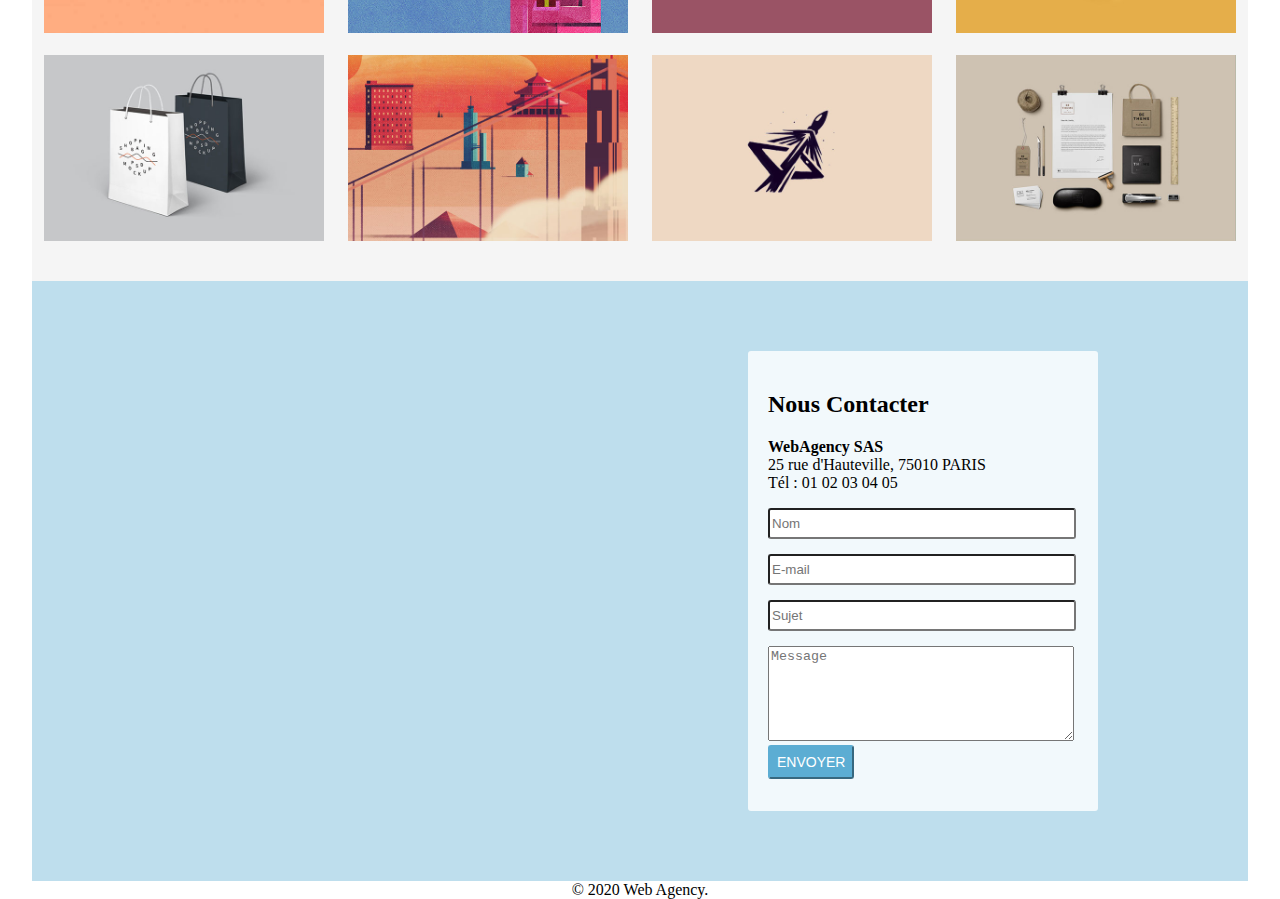
==== commit f97fbfa6: "final update no error" ====
--- a/P1_01_source_code/index.html
+++ b/P1_01_source_code/index.html
@@ -50,9 +50,7 @@
             <figure>
 
                 <img class="sliderimages" src="webagency_images/images/slider/bg1.jpg" alt="fille"/>
-                
-                 
-                
+
                 <figcaption class="slogan_caption"> 
 
                     <a class="previous" href="#slide2">
@@ -68,16 +66,15 @@
                         <p>Vous avez un projet web? La WebAgency vous aide à le réaliser !</p>
                         <button>Plus d'infos </button>
                     </div>
-                    <div id="barline"> 
-                    <div id="ligne_bleu"></div>
-                    <div id="ligne_claire"></div>
-                </div>
-
-                    <a class="next"href="#slide1">
+                    <a class="next" href="#slide1">
                         <i class="fa fa-chevron-right"></i>
                     </a>
                 </figcaption>
-             </figure>
+            </figure>
+            <div id="barline"> 
+                <div id="ligne_bleu"></div>
+                <div id="ligne_claire"></div>
+            </div>
         </section>
  
         <!--NOS SERVICES SERICVES-->
@@ -150,24 +147,20 @@
             <ul class="nav_menu">
                 <li>
                     <a href="#">All works</a>
-                    <div><i class="fa fa-caret-down icon"></i>
-                    </div> 
+                     
                 </li>
                 <li>
                     <a href="#">Creative</a>
-                    <div><i class="fa fa-caret-down icon"></i>
-                    </div> 
+                     
                 </li>
                 <li>
                     <a href="#">Corporate</a>
-                    <div><i class="fa fa-caret-down icon"></i>
-                    </div>
+                     
                 </li>
 
                 <li>
                     <a href="#">Portfolio</a>
-                    <div><i class="fa fa-caret-down icon"></i>
-                    </div>                 
+                                     
                 </li>
             </ul>
 
--- a/P1_01_source_code/styles/site-web-agency.css
+++ b/P1_01_source_code/styles/site-web-agency.css
@@ -45,13 +45,7 @@
     
 }
 
-#logohead
-{
-    /*display: flex;*/  
-    /*flex-direction: column-reverse;
-    justify-content: center;
-    align-items: center;*/
-}
+ 
 #logohead img 
 {
     width:100%;
@@ -61,10 +55,10 @@
 
 }
 
-header li:hover;
+header a:hover
 {
     padding: 20px 10px;
-    border-top: 3px solid rgb 92,173,211;
+    border-top: 3px solid; color:#5cadd3;
 }
 
 
@@ -84,13 +78,11 @@
 }  
 
 
-
 h1 span 
 {
     color:#5cadd3;
 }
 
- 
 
   img
 {
@@ -115,11 +107,11 @@
 {
     text-align: center;
     padding-top: 127px;
+    padding-bottom: 20px;  
 }
 #slogan figure
 {
-    margin:0px;
-    padding-bottom: 20px;     
+    margin:0px;   
 }
  
 button {
@@ -181,9 +173,7 @@
 }
 hr
 {
-    position: relative; 
-   /* top: -15px;
-    display: inline-block*/
+    position: relative;  
     width: 60px;
     height: 0;
     margin: 5px;
@@ -255,8 +245,6 @@
 }
 
 
- 
-
 
 /* ---------------------------------------- */
 /* ==  SECTION 2; NOS PROJECTS+ NAV        */
@@ -272,18 +260,15 @@
  
 #secondprojects_list ul li a {
     padding: 10px 30px;
-    /*background: #e5e5e5;*/
-}
+ }
 
 .nav_menu
 {
     background-color: #d2d2d2cf;
-    /*display: flex;*/
     justify-content: space-between;
     list-style-type: none;
     margin: auto;
-    /* width: 41%; */
-    padding: 0;
+     padding: 0;
 }
 
 
@@ -581,9 +566,6 @@
 
     #barline
     {
-    position: absolute;
-    width: 100%;
-    bottom: -130px;
     display: flex;
     justify-content: flex-start;
     }
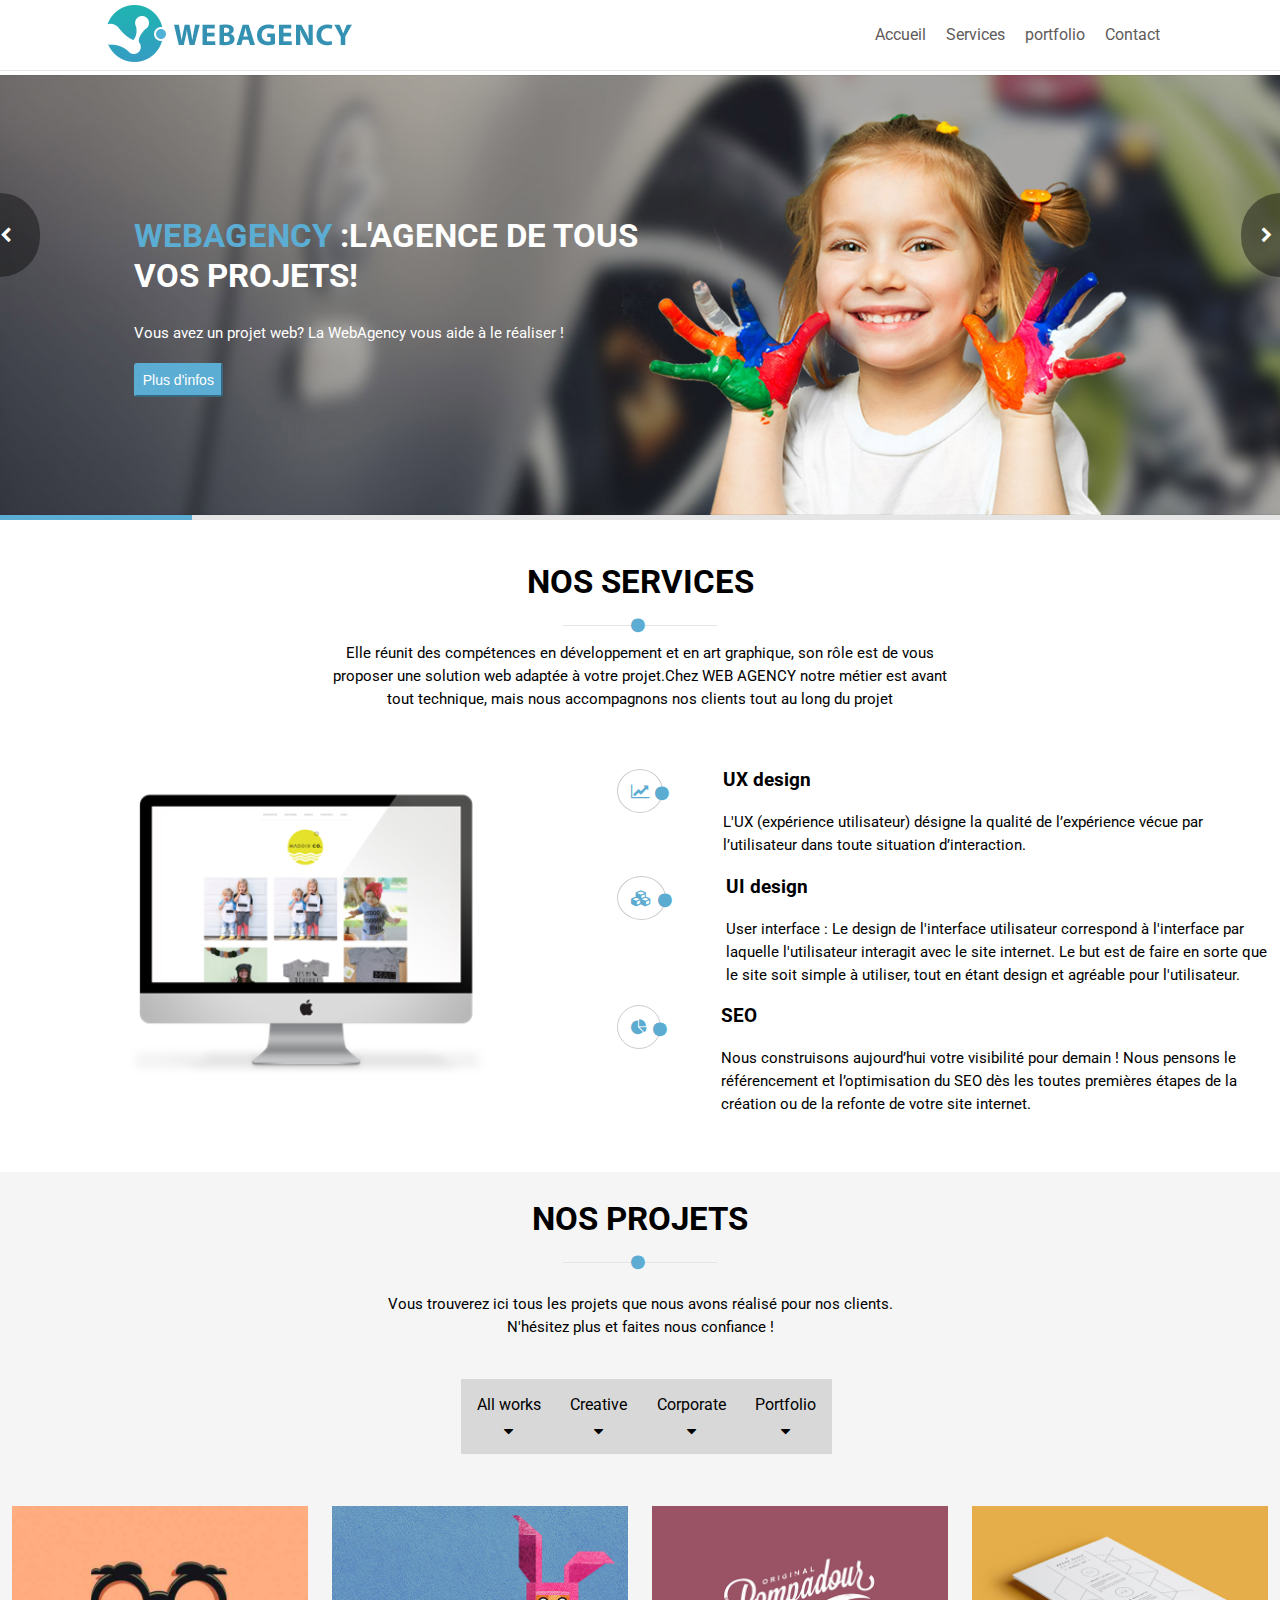
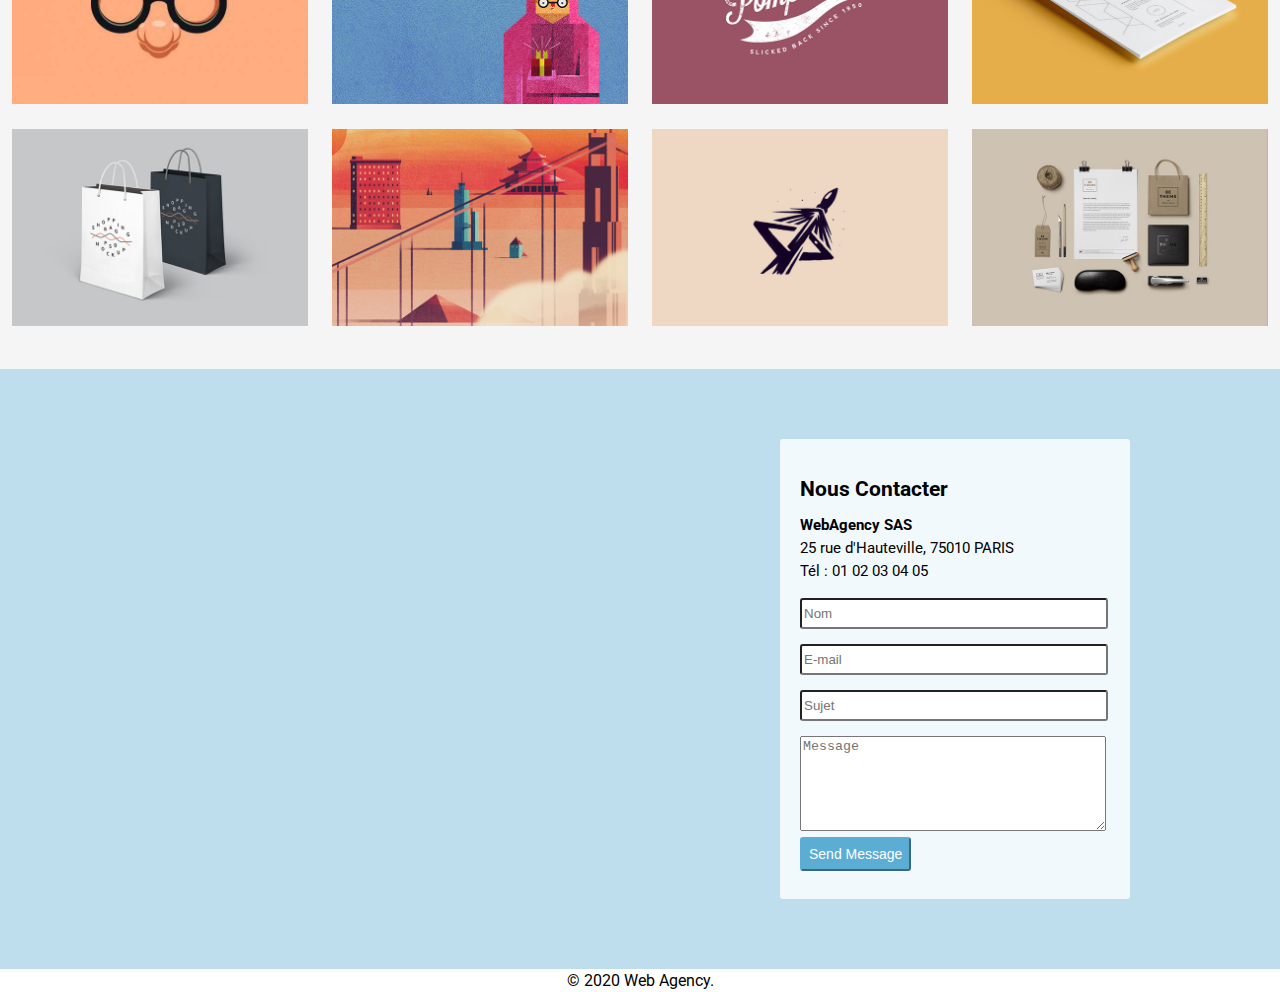
==== commit 15b87a62: "new files" ====
--- a/P1_01_source_code/index.html
+++ b/P1_01_source_code/index.html
@@ -5,16 +5,26 @@
     <meta charset="utf-8"/>
     <meta name="viewport" content="width=device-width, initial-scale=1.0"/>
     <title>WEB AGENCY</title>
+
+    <link href="https://fonts.googleapis.com/css?family=Roboto+Condensed" rel="stylesheet">
+    
+    <link rel="stylesheet" href="https://cdnjs.cloudflare.com/ajax/libs/font-awesome/4.7.0/css/font-awesome.min.css">
+    <link href="https://fonts.googleapis.com/css?family=Roboto:400,700" rel="stylesheet">
+
+    <!-- MAIN STYLYSHEET-->
+
     <link rel="stylesheet" href="styles/site-web-agency.css"/>
 
  
 
-    <!--Police et Icones-->
+    <!--FONTS -->
 
     <link href="https://fonts.googleapis.com/css?family=Roboto:400,700" rel="stylesheet">
-    <link href="https://fonts.googleapis.com/css?family=Roboto+Condensed" rel="stylesheet">
+
     <link rel="stylesheet" href="https://cdnjs.cloudflare.com/ajax/libs/font-awesome/4.7.0/css/font-awesome.min.css">
-    
+
+ 
+     <!--ICON FONTS -->
      
     <link rel="shortcut icon" href="images/ico/favicon.ico">        
     <meta name="msapplication-config" content="images/ico/browserconfig.xml">
@@ -61,7 +71,7 @@
 
                         <h1>
                             <span>WEBAGENCY</span>
-                            :L'AGENCE DE TOUS VOS PROJETS!
+                            :L'AGENCE DE TOUS<br>VOS PROJETS!
                         </h1>
                         <p>Vous avez un projet web? La WebAgency vous aide à le réaliser !</p>
                         <button>Plus d'infos </button>
@@ -81,10 +91,8 @@
         <section id="services">
             <div class="introduction">
                 <h1>NOS SERVICES</h1>
-                <div class="lines"> 
-                    <hr>
-                    <span class="texteBleu texte40">•</span>
-                    <hr>
+                <div class="lines">
+                    <span class="fa fa-circle text-circle"></span>
                 </div>
                 <p>Elle réunit des compétences en développement et en art graphique, son rôle est de vous proposer une solution web adaptée à votre projet.Chez WEB AGENCY notre métier est avant tout technique, mais nous accompagnons nos clients tout au long du projet
                 </p>
@@ -135,32 +143,32 @@
 
         <section id="secondprojects">
             <div class="titre">
-                <h2>NOS PROJETS</h2>
+                <h1>NOS PROJETS</h1>
                 <div class="lines">
-                    <hr>
-                        <span class="texteBleu texte40">•</span>
-                    <hr>
-                </div>
-            </div>
-
-            <p>Vous trouverez ici tous les projets que nous avons réalisé pour nos clients, n'hésitez plus et faites nous confiance !</p> 
+                    <span class="fa fa-circle text-circle"></span>
+                </div>
+            </div>
+
+            <p class="paragraphe">Vous trouverez ici tous les projets que nous avons réalisé pour nos clients.<br> N'hésitez plus et faites nous confiance !
+            </p> 
             <ul class="nav_menu">
                 <li>
                     <a href="#">All works</a>
+                    <i class="fa fa-caret-down"></i>
+                </li>
+                <li>
+                    <a href="#">Creative</a>
+                    <i class="fa fa-caret-down"></i>
                      
                 </li>
                 <li>
-                    <a href="#">Creative</a>
-                     
-                </li>
-                <li>
                     <a href="#">Corporate</a>
-                     
+                    <i class="fa fa-caret-down"></i>
                 </li>
 
                 <li>
                     <a href="#">Portfolio</a>
-                                     
+                    <i class="fa fa-caret-down"></i>                   
                 </li>
             </ul>
 
@@ -172,7 +180,7 @@
                         <img src="webagency_images/images/portfolio/01.jpg" alt="img1"/>
                         <figcaption class="gallery_caption"> 
                             <h3>Portfolio 1</h3>
-                            <p> OUR VIEWS </p>
+                            <p>Logo for lunette for all</p>
                             <i class="fa fa-eye" aria-hidden="true"></i>
                         </figcaption>
                     </figure>
@@ -181,7 +189,7 @@
                         <img src="webagency_images/images/portfolio/02.jpg" alt="img2"/>
                         <figcaption class="gallery_caption"> 
                             <h3>Portfolio 2</h3>
-                           <p>ATELIER PAPIER</p>
+                           <p>Atelier do it yourself</p>
                             <i class="fa fa-eye" aria-hidden="true"></i>
                         </figcaption>
                     </figure>
@@ -191,7 +199,7 @@
                         <img src="webagency_images/images/portfolio/03.jpg" alt="img3"/>
                         <figcaption class="gallery_caption"> 
                             <h3>Portfolio 3</h3>
-                            <p>FOR POMPADOUR </p>
+                            <p>Pompadour's new campagne</p> 
                             <i class="fa fa-eye" aria-hidden="true"></i>
                         </figcaption>
                     </figure>
@@ -200,7 +208,7 @@
                         <img src="webagency_images/images/portfolio/04.jpg" alt="img4"/>
                         <figcaption class="gallery_caption"> 
                             <h3>Portfolio 4</h3>
-                           <p>DIY TEMPLATES</p>
+                            <p>Design and built templates</p>
                             <i class="fa fa-eye" aria-hidden="true"></i>
                         </figcaption>
                     </figure>
@@ -212,7 +220,7 @@
                         <img src="webagency_images/images/portfolio/05.jpg" alt="img5">
                         <figcaption class="gallery_caption"> 
                             <h3>Portfolio 5</h3>
-                            <p>THE BAG</p>
+                            <p>Your online services website</p>
                             <i class="fa fa-eye" aria-hidden="true"></i>
                         </figcaption>
                     </figure>
@@ -221,7 +229,7 @@
                        <img src="webagency_images/images/portfolio/06.jpg" alt="img6">
                         <figcaption class="gallery_caption"> 
                             <h3>Portfolio 6</h3>
-                           <p>LANDINGS</p>
+                          <p>Creat your landing page </p>
                             <i class="fa fa-eye" aria-hidden="true"></i>
                         </figcaption>
                     </figure>
@@ -230,7 +238,7 @@
                         <img src="webagency_images/images/portfolio/07.jpg" alt="img7">
                         <figcaption class="gallery_caption"> 
                             <h3>Portfolio 7</h3>
-                            <p>LOGOS</p>
+                             <p>LOGOS</p>
                             <i class="fa fa-eye" aria-hidden="true"></i>
                         </figcaption>
                     </figure>
@@ -239,7 +247,7 @@
                         <img src="webagency_images/images/portfolio/08.jpg" alt="img8"/>
                         <figcaption class="gallery_caption"> 
                             <h3>Portfolio 8</h3>
-                            <p>THE OFFICE </p> 
+                           <p>Share Your schedule with your team</p> 
                             <i class="fa fa-eye" aria-hidden="true"></i>
                         </figcaption>
                     </figure>
@@ -250,7 +258,7 @@
         <!--CONTACT SECTION-->
 
         <section id="nous-contacter">      
-             <iframe id=google-map src="https://www.google.com/maps/embed?pb=!1m18!1m12!1m3!1d2624.2156022977997!2d2.3476356159063143!3d48.87316630761985!2m3!1f0!2f0!3f0!3m2!1i1024!2i768!4f13.1!3m3!1m2!1s0x47e66e145cb52f15%3A0x4d3ec41b2cadff0!2s25+Rue+d'Hauteville%2C+75010+Paris!5e0!3m2!1sfr!2sfr!4v1507309434554">
+            <iframe id=google-map src="https://www.google.com/maps/embed?pb=!1m18!1m12!1m3!1d2624.2156022977997!2d2.3476356159063143!3d48.87316630761985!2m3!1f0!2f0!3f0!3m2!1i1024!2i768!4f13.1!3m3!1m2!1s0x47e66e145cb52f15%3A0x4d3ec41b2cadff0!2s25+Rue+d'Hauteville%2C+75010+Paris!5e0!3m2!1sfr!2sfr!4v1507309434554">
             </iframe>
 
             <div id="conteneur_contact">
@@ -261,7 +269,7 @@
                     <input type="text" placeholder="E-mail">
                     <input type="text" placeholder="Sujet">
                     <textarea placeholder="Message"></textarea>
-                    <button>ENVOYER </button>
+                    <button>Send Message</button>
                 </form>
             </div>
         </section>
--- a/P1_01_source_code/styles/site-web-agency.css
+++ b/P1_01_source_code/styles/site-web-agency.css
@@ -1,30 +1,52 @@
 /*---------------------------------------- */
 /* ==              FONTS          */
 /*---------------------------------------- */
-@font-face 
-{
-    font-family: 'Roboto-Regular';
-    src:  url('fonts/Roboto-Regular.ttf') format('truetype');
-    font-weight: normal;
+ body
+{
+    font-family: 'Roboto', sans-serif;
+    width: 100%;
+    margin: 0px;
+    line-height: 23px;
+}
+ 
+.bloc_page
+{
+ margin: auto;
+ width: 100%;
+}
+.blue-text{
+    color: #4990b0;
+}
+.grey-text{
+    color: #575757;
+}
+/*
+.text-center{
+    display: block;
+    text-align: center;
+}*/
+h1{
+    font-size: 25pt;
+    line-height: 40px;
+}
+h2{
+    font-size: 16pt;
+    margin-bottom: 5px;
+}
+p{
+    font-size: 11pt;
+}
+/*
+em
+{
+    font-weight: 700;
     font-style: normal;
-    font-size: 20px;}
+}*/
+
 /* ---------------------------------------- */
 /* == ÉLÉMENTS PRINCIPAUX */
 /*---------------------------------------- */
-
-body
-{
-    font-family: 'Roboto-Regular';
-    width: 100%;
-    margin: 0px;
-}
- 
-.bloc_page
-{
- margin: auto;
- width: 95%;
-}
-
+ 
 
 /* ---------------------------------------- */
 /* ==              HEADER               */
@@ -39,7 +61,7 @@
 position: fixed;
 z-index: 20; 
 top: 0;
-width: 95%;
+width: 100%;
 height:auto;
 border-bottom: 1px solid #e5e5e5;
     
@@ -88,9 +110,11 @@
 {
     width: 100%;
     height:auto;
-
-/*     Navigation      */
-
+}
+
+#slogan img 
+{
+    visibility: hidden;
 }
 .nav_list
 {
@@ -106,7 +130,7 @@
  #slogan 
 {
     text-align: center;
-    padding-top: 127px;
+    padding-top: 0px;
     padding-bottom: 20px;  
 }
 #slogan figure
@@ -130,26 +154,21 @@
 }
  
 
-
+/*
 .gallery_caption
 {
     background-color: #0000005e;
     position: relative;
-    margin-top: -80px; 
+    margin-top: -25%; 
     color: white;
- }
-.gallery_caption i
-{
-    bottom: 72px;
-    background: #03A9F4;
-    border: 2px solid white;
-    position: relative;
-    float: right;
-    right: 20px;
-    border-radius: 20px;
-    padding: 10px;
-}
- 
+    line-height: 2px;
+    padding-top: 1px;
+    padding-bottom: 6px;
+ }*/
+ 
+
+ 
+
 /* ---------------------------------------- */
 /* ==     SECTION 1 NOS SERVICES           */
 /*---------------------------------------- */
@@ -162,6 +181,24 @@
 
 }
 
+.lines
+{
+    
+    width: 120px;
+    margin-left: auto;
+    margin-right: auto;
+    border-top: 1px solid #e5e5e5;
+    color: #5cacd3;
+
+}
+ .text-circle
+{
+    position: relative;
+    top: -9px;
+    padding-left: 44%;
+    color: #5cacd3;
+}
+/*
 .lines
 {
     display: flex;
@@ -170,7 +207,7 @@
     color: black;
     width: 40%;
     margin: auto;
-}
+}*/
 hr
 {
     position: relative;  
@@ -252,15 +289,21 @@
 
 #secondprojects
 {
-    text-align: center;
+    /*text-align: center;*/
     padding-top: 5px;
     background-color:#f3f3f3de;
     padding-bottom: 30px;
 }
  
-#secondprojects_list ul li a {
+#secondprojects_list ul li a 
+{
     padding: 10px 30px;
- }
+
+}
+.paragraphe,.titre
+{
+    text-align: center;
+}
 
 .nav_menu
 {
@@ -268,9 +311,9 @@
     justify-content: space-between;
     list-style-type: none;
     margin: auto;
-     padding: 0;
-}
-
+    padding: 0;
+    text-align: center;
+}
 
 
 .nav_menu li
@@ -278,11 +321,11 @@
  padding: 10px;
 
 }
+
 .nav_menu li a {
     text-decoration: none;
     color: black;
     text-decoration: none;
-     
     text-align: center;
     margin-bottom: 30px;
     
@@ -297,7 +340,16 @@
 {
     color: white;
 }
-
+ .fa fa-caret-down
+ {
+     display: flex;
+    position: absolute;
+    margin-top: 3px;
+    margin-left: 22px;
+    font-size: 2rem;
+    color: #468cad;
+    opacity: 1;
+}
 /* ---------------------------------------- */
 /* ==  SECTION2; NOS PROJECTS IMAGES        */
 /*---------------------------------------- */
@@ -347,8 +399,13 @@
 }
 
 
-#conteneur-fleche {
+#conteneur-fleche , {
     visibility: hidden;
+}
+
+.gallery_caption
+{
+    display: none;
 }
 
 /*     NOS PROJETS NAV    */
@@ -448,6 +505,7 @@
 
     header
     {
+        padding-top: 0px;
        display: flex;
         justify-content: space-between;
     }    
@@ -491,6 +549,11 @@
 
 
     /*IMAGE SLIDER SLOGAN*/
+
+    #slogan img 
+    {
+    visibility: visible;
+    }
     #slogan
     {
         margin-top: 75px;
@@ -550,7 +613,7 @@
      
     .next
     {
-        right: 0px;
+        right: -65px;
     }
     .next i
     {
@@ -638,6 +701,7 @@
         float: left;
         margin-right:60px; 
     } 
+    
     .lines 
     {
     display: flex;
@@ -646,12 +710,13 @@
     color: black;
     width: 12%;
     margin: auto;
+    color: 
     }
 
     /* second project*/
     
 
-    #secondprojects p 
+    .titre p 
     {
 
         width: 50%;
@@ -671,15 +736,23 @@
     margin-left: 36%;
 
     }
+    /*
     #secondprojects i {
+    display: flex;
     position: absolute;
-    bottom: 0;
-    left: 50%;
-    border-top: 10px solid rgb(068,148,187);
-    border-right: 10px solid transparent;
-    border-left: 10px solid transparent;
-    opacity: 0;
-} 
+    margin-top: 3px;
+    margin-left: 22px;
+    font-size: 2rem;
+    color: #468cad;
+    opacity: 1;
+    color: #03A9F4;
+    font-size: 30px;
+    } */
+    .gallery_caption
+    {
+    display: block;
+    }
+
     .gallery_row
     { 
         display: flex;
@@ -701,6 +774,13 @@
 
     opacity: 0;
     position: relative;
+    background-color: #0000005e;
+    position: relative;
+    margin-top: -21%;
+    color: white;
+    line-height: 2px;
+    padding-top: 1px;
+    padding-bottom: 6px
      }  
 
     .gallery_row img:hover + figcaption, .gallery_caption:hover {
@@ -710,7 +790,7 @@
 
     .gallery_caption i
     {
-        background: #03A9F4;
+        background-color: #0e98d6;
         border: 2px solid white;
         position: absolute;
         border-radius: 20px;
@@ -719,8 +799,10 @@
         right: 4px;
         bottom: auto;
         margin-top: -23px;
-    }
-
+        float: right;
+
+    }
+ 
 
     #conteneur_contact 
     {
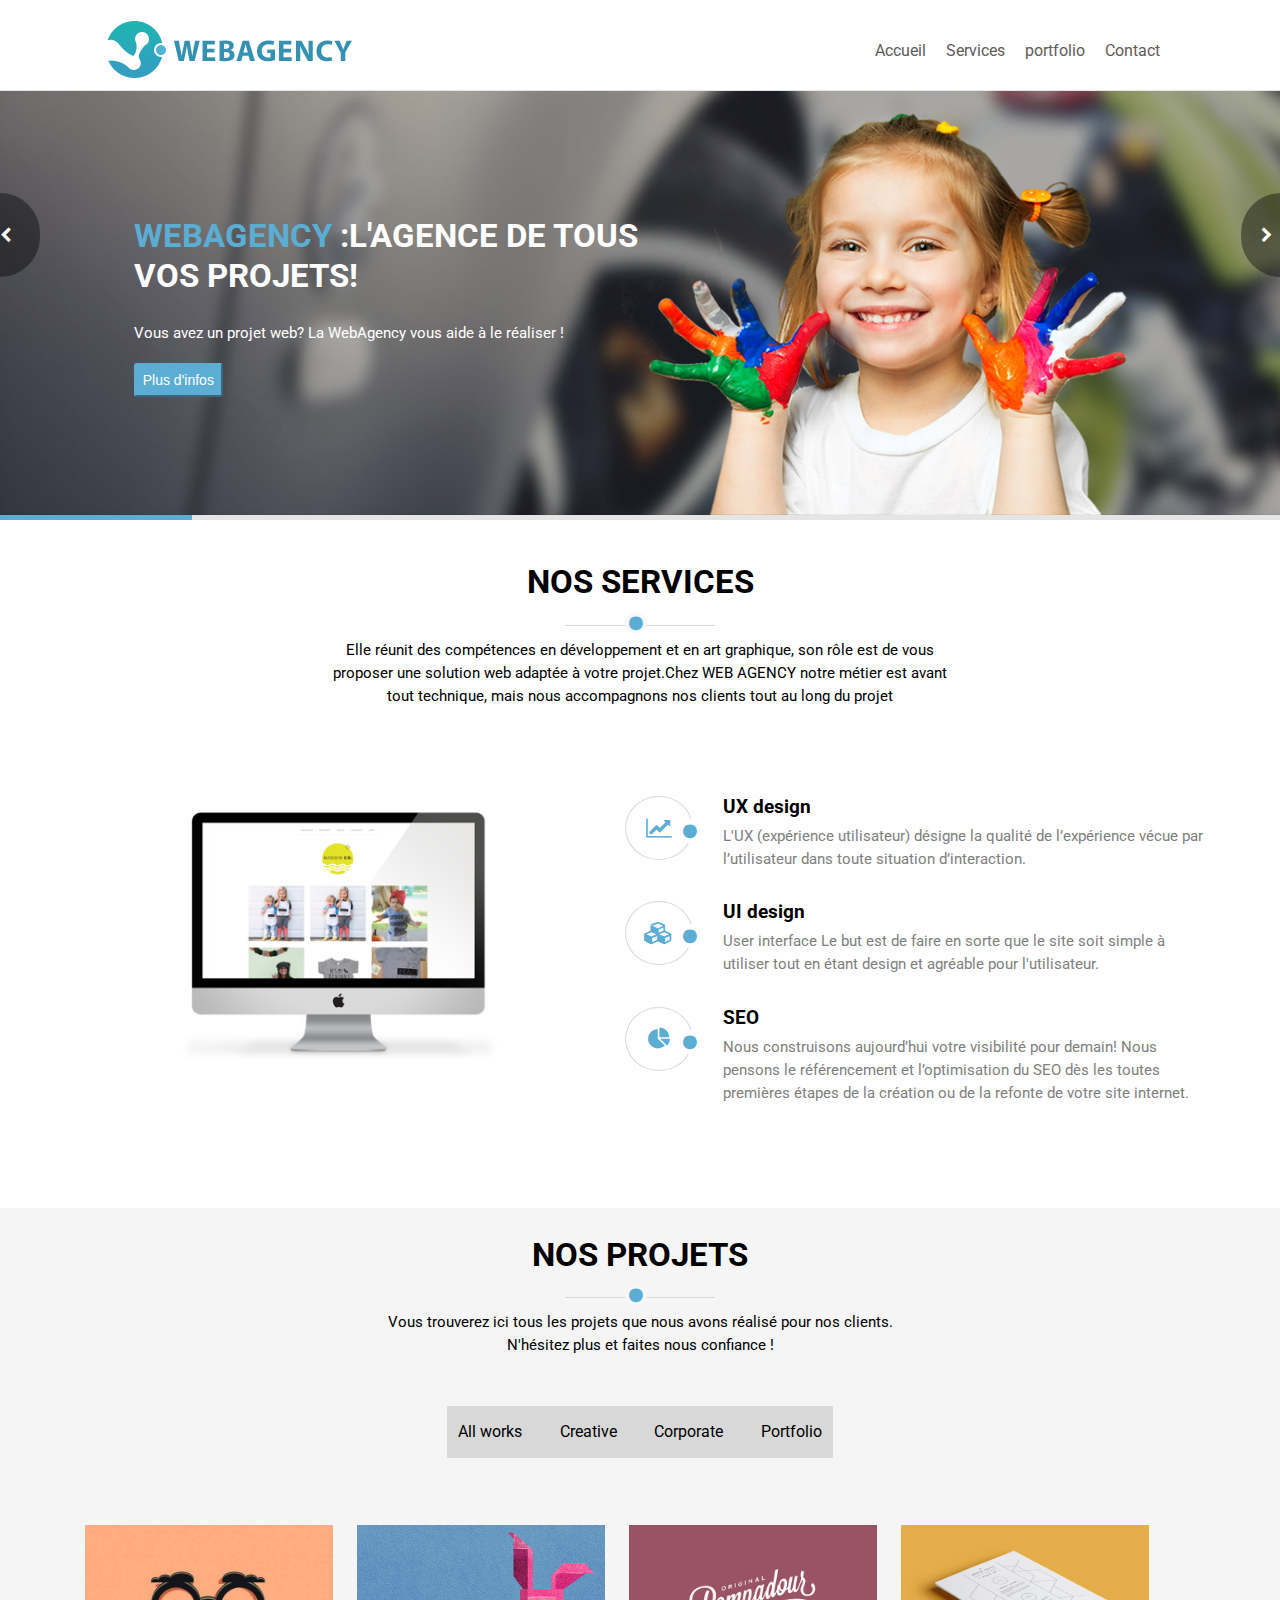
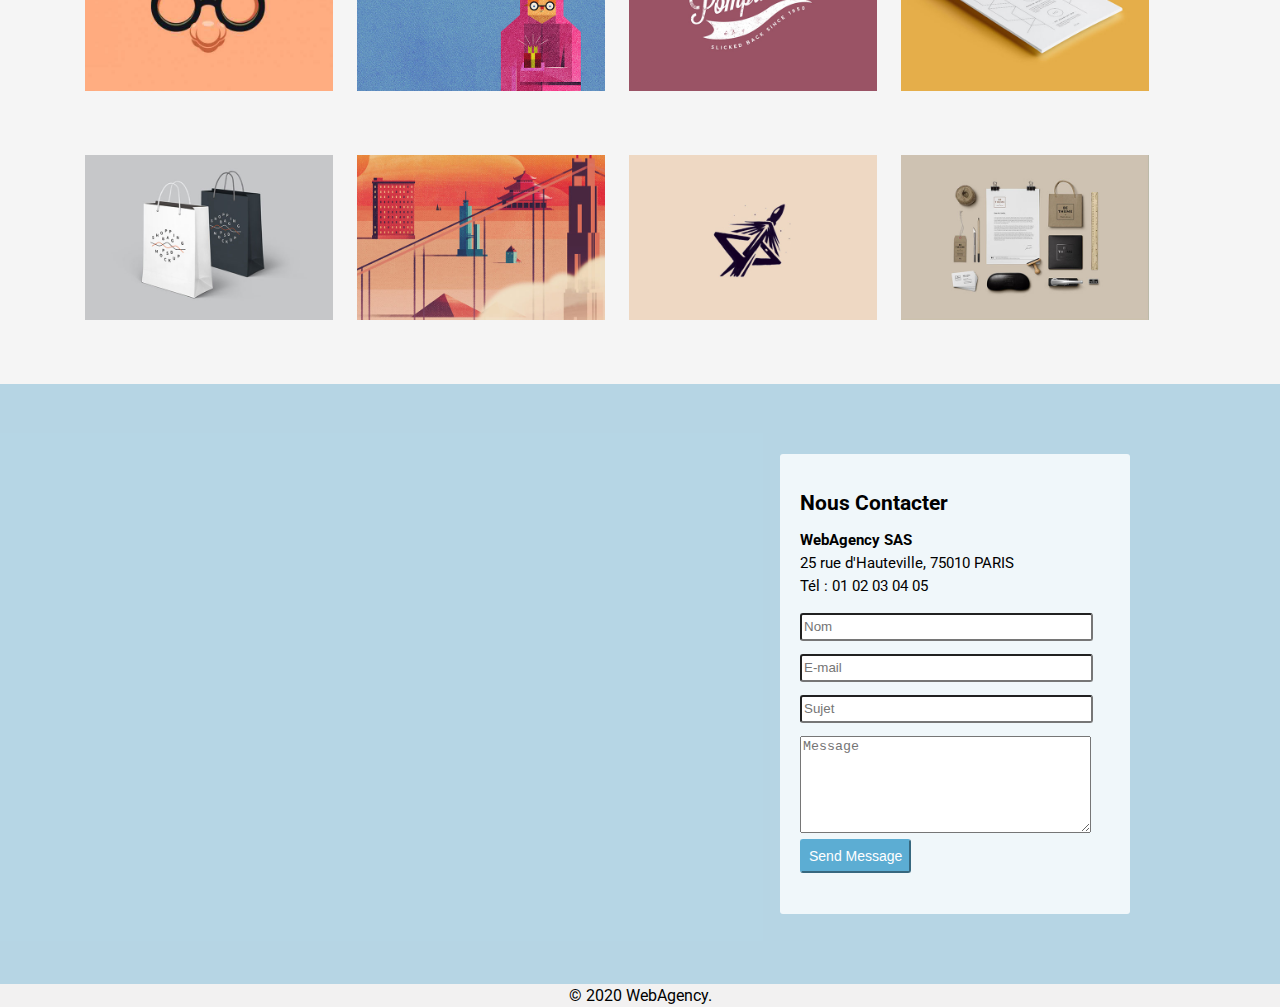
==== commit e59d9803: "NEW WEB" ====
--- a/P1_01_source_code/index.html
+++ b/P1_01_source_code/index.html
@@ -1,283 +1,285 @@
 <!DOCTYPE html>
 <html lang="fr">
 
-<head>
-    <meta charset="utf-8"/>
-    <meta name="viewport" content="width=device-width, initial-scale=1.0"/>
-    <title>WEB AGENCY</title>
-
-    <link href="https://fonts.googleapis.com/css?family=Roboto+Condensed" rel="stylesheet">
-    
-    <link rel="stylesheet" href="https://cdnjs.cloudflare.com/ajax/libs/font-awesome/4.7.0/css/font-awesome.min.css">
-    <link href="https://fonts.googleapis.com/css?family=Roboto:400,700" rel="stylesheet">
-
-    <!-- MAIN STYLYSHEET-->
-
-    <link rel="stylesheet" href="styles/site-web-agency.css"/>
-
- 
-
-    <!--FONTS -->
-
-    <link href="https://fonts.googleapis.com/css?family=Roboto:400,700" rel="stylesheet">
-
-    <link rel="stylesheet" href="https://cdnjs.cloudflare.com/ajax/libs/font-awesome/4.7.0/css/font-awesome.min.css">
-
- 
-     <!--ICON FONTS -->
+    <head>
+        <meta charset="utf-8"/>
+        <meta name="viewport" content="width=device-width, initial-scale=1.0"/>
+        <meta name="description" content="Vous avez un projet web? La WebAgency vous aide à le réaliser.Experte en UX design, UI Design et référencement SEO.Nous-contacter">
+        <title>WEB AGENCY</title>
+
+        <link href="https://fonts.googleapis.com/css?family=Roboto+Condensed" rel="stylesheet">
+        
+        <link rel="stylesheet" href="https://cdnjs.cloudflare.com/ajax/libs/font-awesome/4.7.0/css/font-awesome.min.css">
+        <link href="https://fonts.googleapis.com/css?family=Roboto:400,700" rel="stylesheet">
+
+        <!-- MAIN STYLYSHEET-->
+
+        <link rel="stylesheet" href="styles/site-web-agency.css"/>
+
+        <!--FONTS -->
+
+        <link href="https://fonts.googleapis.com/css?family=Roboto:400,700" rel="stylesheet">
+
+        <link rel="stylesheet" href="https://cdnjs.cloudflare.com/ajax/libs/font-awesome/4.7.0/css/font-awesome.min.css">
+
      
-    <link rel="shortcut icon" href="images/ico/favicon.ico">        
-    <meta name="msapplication-config" content="images/ico/browserconfig.xml">
-    <meta name="theme-color" content="#ffffff">
-
-    <!--END OF  SHORT CUTS-->
-
-</head>
-
-<body>
-    <div class="bloc_page"> 
-
-
-        <!-- HOME LOGO ET NAV-->
-        <header>
-            <div id="logohead">
-                <img src="webagency_images/images/logo.png" alt="logoweb"/>
-            </div>
-
-            <!--NAVIGATION BARS-->
-            <nav>
-                <ul>
-                    <li><a href="#header">Accueil</a></li>
-                    <li><a href="#services">Services</a></li>
-                    <li><a href="#gallery">portfolio</a></li>
-                    <li><a href="#nous-contacter">Contact</a></li>
-                </ul>
-            </nav>
-        </header>
-
-    <!--SECTION SLIDER -->
-        <section id="slogan">
-            <figure>
-
-                <img class="sliderimages" src="webagency_images/images/slider/bg1.jpg" alt="fille"/>
-
-                <figcaption class="slogan_caption"> 
-
-                    <a class="previous" href="#slide2">
-                        <i class="fa fa-chevron-left"></i>
-                    </a>
-                    
-                    <div class="caption"> 
-
-                        <h1>
-                            <span>WEBAGENCY</span>
-                            :L'AGENCE DE TOUS<br>VOS PROJETS!
-                        </h1>
-                        <p>Vous avez un projet web? La WebAgency vous aide à le réaliser !</p>
-                        <button>Plus d'infos </button>
-                    </div>
-                    <a class="next" href="#slide1">
-                        <i class="fa fa-chevron-right"></i>
-                    </a>
-                </figcaption>
-            </figure>
-            <div id="barline"> 
-                <div id="ligne_bleu"></div>
-                <div id="ligne_claire"></div>
-            </div>
-        </section>
- 
-        <!--NOS SERVICES SERICVES-->
-        <section id="services">
-            <div class="introduction">
-                <h1>NOS SERVICES</h1>
-                <div class="lines">
-                    <span class="fa fa-circle text-circle"></span>
-                </div>
-                <p>Elle réunit des compétences en développement et en art graphique, son rôle est de vous proposer une solution web adaptée à votre projet.Chez WEB AGENCY notre métier est avant tout technique, mais nous accompagnons nos clients tout au long du projet
-                </p>
-            </div>
-            <div class="ourservices">
+         <!--ICON FONTS -->
+         
+        <link rel="shortcut icon" href="images/ico/favicon.ico">        
+        <meta name="msapplication-config" content="images/ico/browserconfig.xml">
+        <meta name="theme-color" content="#ffffff">
+
+            <!--END OF  SHORT CUTS-->
+    </head>
+
+    <body>
+        <div class="bloc_page"> 
+
+
+            <!-- HOME LOGO ET NAV-->
+            <header>
+                <div id="logohead">
+                    <img src="webagency_images/images/logo.png" alt=" LOGO DE WEB AGENCY"/>
+                </div>
+
+                <!--NAVIGATION BARS-->
+                <nav>
+                    <ul>
+                        <li><a href="#header">Accueil</a></li>
+                        <li><a href="#services">Services</a></li>
+                        <li><a href="#gallery">portfolio</a></li>
+                        <li><a href="#nous-contacter">Contact</a></li>
+                    </ul>
+                </nav>
+            </header>
+
+        <!--SECTION SLIDER -->
+            <section id="slogan">
                 <figure>
-                    <img src="webagency_images/images/main-feature.png" alt="image ordinateur"/>
-                </figure> 
-
-                <div id="description">
-                    <ul>
-                        <li>
-                            <div class="icones">
-                                <i class="fa fa-line-chart icones-graph"></i>
-                                <i class="fa fa-circle icones-circle"></i>
-                            </div>
-                            <div>
-                                <h3>UX design</h3>
-                                <p>L'UX (expérience utilisateur) désigne la qualité de l’expérience vécue par l’utilisateur dans toute situation d’interaction.</p>
+                    <img class="sliderimages" src="webagency_images/images/slider/bg1.jpg" alt="fille"/>
+
+                    <figcaption class="slogan_caption"> 
+
+                        <a class="previous" href="#slide2">
+                            <i class="fa fa-chevron-left"></i>
+                        </a>
+                        
+                        <div class="caption"> 
+
+                            <h1>
+                                <span>WEBAGENCY</span>
+                                :L'AGENCE DE TOUS <br>VOS PROJETS!
+                            </h1>
+
+                            <p>Vous avez un projet web? La WebAgency vous aide à le réaliser !</p>
+                            <button>Plus d'infos </button>
+                        </div>
+                        <a class="next" href="#slide1">
+                            <i class="fa fa-chevron-right"></i>
+                        </a>
+                    </figcaption>
+                </figure>
+                <div id="barline"> 
+                    <div id="ligne_bleu"></div>
+                    <div id="ligne_claire"></div>
+                </div>
+            </section>
+     
+            <!--NOS SERVICES SERICVES-->
+            <section id="services">
+                <div class="introduction">
+                    <h1>NOS SERVICES</h1>
+                    <div class="lines">
+                        <span class="fa fa-circle text-circle"></span>
+                    </div>
+                        <p>Elle réunit des compétences en développement et en art graphique, son rôle est de vous proposer une solution web adaptée à votre projet.Chez WEB AGENCY notre métier est avant tout technique, mais nous accompagnons nos clients tout au long du projet
+                        </p>
+                </div>
+
+                <div class="ourservices">
+                    <figure>
+                        <img src="webagency_images/images/main-feature.png" alt="Ordinateur affiche"/>
+                    </figure> 
+
+                    <div id="description">
+                        <ul>
+                            <li>
+                                <div class="icones">
+                                    <i class="fa fa-line-chart icones-graph"></i>
+                                    <i class="fa fa-circle icones-circle"></i>
+                                </div>
+                                <div class="texts">
+                                    <h3>UX design</h3>
+                                    <p>L'UX (expérience utilisateur) désigne la qualité de l’expérience vécue par l’utilisateur dans toute situation d’interaction.</p>
+                                </div>
+                            </li>
+                            <li>
+                                <div class="icones">
+                                    <i class="fa fa-cubes icones-graph"></i>
+                                    <i class="fa fa-circle icones-circle"></i>
+                                </div>
+                             
+                                <div class="texts">
+                                <h3>UI design</h3>
+                                <p>User interface 
+                                Le but est de faire en sorte que le site soit simple à utiliser tout en étant design et agréable pour l'utilisateur.</p>
                             </div>
                         </li>
-                        <li>
-                            <div class="icones">
-                                <i class="fa fa-cubes icones-graph"></i>
-                                <i class="fa fa-circle icones-circle"></i>
-                            </div>
+                            <li>
+                                <div class="icones">
+                                    <i class="fa fa-pie-chart icones-graph"></i>
+                                    <i class="fa fa-circle icones-circle"></i>
+                                </div>
+                                <div class="texts">
+                                <h3>SEO</h3>
+                                <p>Nous construisons aujourd’hui votre visibilité pour demain! Nous pensons le référencement et l’optimisation du SEO dès les toutes premières étapes de la création ou de la refonte de votre site internet.</p>
+                                </div>
+                            </li>
+                        </ul>
+                     </div>
+                </div>
+            </section> 
+
+                <!-- NOS  PROJETS-->
+
+            <section id="secondprojects">
+                <div class="titre">
+                    <h1>NOS PROJETS</h1>
+                    <div class="lines">
+                        <span class="fa fa-circle text-circle"></span>
+                    </div>
+
+                    <p class="paragraphe">Vous trouverez ici tous les projets que nous avons réalisé pour nos clients.<br> N'hésitez plus et faites nous confiance !
+                    </p> 
+                </div>
+                    
+                <ul class="nav_menu">
+                    <li>
+                        <a href="#">All works</a>
+                    <i class="fa fa-caret-down"></i>
+                    </li>
+                    <li>
+                        <a href="#">Creative</a>
+                        <i class="fa fa-caret-down"></i>
                          
-                        <div>
-                            <h3>UI design</h3>
-                            <p>User interface : Le design de l'interface utilisateur correspond à l'interface par laquelle l'utilisateur interagit avec le site internet. Le but est de faire en sorte que le site soit simple à utiliser, tout en étant design et agréable pour l'utilisateur.</p>
-                        </div>
-                    </li>
-                        <li>
-                            <div class="icones">
-                                <i class="fa fa-pie-chart icones-graph"></i>
-                                <i class="fa fa-circle icones-circle"></i>
-                            </div>
-                            <div>
-                            <h3>SEO</h3>
-                            <p>Nous construisons aujourd’hui votre visibilité pour demain ! Nous pensons le référencement et l’optimisation du SEO dès les toutes premières étapes de la création ou de la refonte de votre site internet.</p>
-                            </div>
-                        </li>
-                    </ul>
-                 </div>
-            </div>
-        </section>            
-            <!-- NOS  PROJETS-->
-
-        <section id="secondprojects">
-            <div class="titre">
-                <h1>NOS PROJETS</h1>
-                <div class="lines">
-                    <span class="fa fa-circle text-circle"></span>
-                </div>
-            </div>
-
-            <p class="paragraphe">Vous trouverez ici tous les projets que nous avons réalisé pour nos clients.<br> N'hésitez plus et faites nous confiance !
-            </p> 
-            <ul class="nav_menu">
-                <li>
-                    <a href="#">All works</a>
-                    <i class="fa fa-caret-down"></i>
-                </li>
-                <li>
-                    <a href="#">Creative</a>
-                    <i class="fa fa-caret-down"></i>
-                     
-                </li>
-                <li>
-                    <a href="#">Corporate</a>
-                    <i class="fa fa-caret-down"></i>
-                </li>
-
-                <li>
-                    <a href="#">Portfolio</a>
-                    <i class="fa fa-caret-down"></i>                   
-                </li>
-            </ul>
-
-
-            <!-- LES IMAGES -->
-            <section id="gallery">
-                <div class="gallery_row">
-                    <figure>
-                        <img src="webagency_images/images/portfolio/01.jpg" alt="img1"/>
-                        <figcaption class="gallery_caption"> 
-                            <h3>Portfolio 1</h3>
-                            <p>Logo for lunette for all</p>
-                            <i class="fa fa-eye" aria-hidden="true"></i>
-                        </figcaption>
-                    </figure>
-
-                    <figure>
-                        <img src="webagency_images/images/portfolio/02.jpg" alt="img2"/>
-                        <figcaption class="gallery_caption"> 
-                            <h3>Portfolio 2</h3>
-                           <p>Atelier do it yourself</p>
-                            <i class="fa fa-eye" aria-hidden="true"></i>
-                        </figcaption>
-                    </figure>
-
-
-                    <figure>
-                        <img src="webagency_images/images/portfolio/03.jpg" alt="img3"/>
-                        <figcaption class="gallery_caption"> 
-                            <h3>Portfolio 3</h3>
-                            <p>Pompadour's new campagne</p> 
-                            <i class="fa fa-eye" aria-hidden="true"></i>
-                        </figcaption>
-                    </figure>
-
-                    <figure>
-                        <img src="webagency_images/images/portfolio/04.jpg" alt="img4"/>
-                        <figcaption class="gallery_caption"> 
-                            <h3>Portfolio 4</h3>
-                            <p>Design and built templates</p>
-                            <i class="fa fa-eye" aria-hidden="true"></i>
-                        </figcaption>
-                    </figure>
-                </div>
-
-                <!-- SECOND ROW FOR IMAGES-->
-                <div class="gallery_row">
-                    <figure>
-                        <img src="webagency_images/images/portfolio/05.jpg" alt="img5">
-                        <figcaption class="gallery_caption"> 
-                            <h3>Portfolio 5</h3>
-                            <p>Your online services website</p>
-                            <i class="fa fa-eye" aria-hidden="true"></i>
-                        </figcaption>
-                    </figure>
-
-                    <figure>
-                       <img src="webagency_images/images/portfolio/06.jpg" alt="img6">
-                        <figcaption class="gallery_caption"> 
-                            <h3>Portfolio 6</h3>
-                          <p>Creat your landing page </p>
-                            <i class="fa fa-eye" aria-hidden="true"></i>
-                        </figcaption>
-                    </figure>
-
-                    <figure>
-                        <img src="webagency_images/images/portfolio/07.jpg" alt="img7">
-                        <figcaption class="gallery_caption"> 
-                            <h3>Portfolio 7</h3>
-                             <p>LOGOS</p>
-                            <i class="fa fa-eye" aria-hidden="true"></i>
-                        </figcaption>
-                    </figure>
-
-                    <figure>
-                        <img src="webagency_images/images/portfolio/08.jpg" alt="img8"/>
-                        <figcaption class="gallery_caption"> 
-                            <h3>Portfolio 8</h3>
-                           <p>Share Your schedule with your team</p> 
-                            <i class="fa fa-eye" aria-hidden="true"></i>
-                        </figcaption>
-                    </figure>
-                </div>
+                    </li>
+                    <li>
+                        <a href="#">Corporate</a>
+                        <i class="fa fa-caret-down"></i>
+                    </li>
+                    <li>
+                        <a href="#">Portfolio</a>
+                        <i class="fa fa-caret-down"></i>                   
+                    </li>
+                </ul>
+
+                <!-- LES IMAGES -->
+     
+                <section id="gallery">
+                    <div class="gallery_row">
+
+                        <figure>
+                            <img src="webagency_images/images/portfolio/01.jpg" alt="imgageLogo"/>
+                            <figcaption class="gallery_caption"> 
+                                <h3>Portfolio 1</h3>
+                                <p>Logo for lunette for all</p>
+                                <i class="fa fa-eye" aria-hidden="true"></i>
+                            </figcaption>
+                        </figure>
+
+                        <figure>
+                            <img src="webagency_images/images/portfolio/02.jpg" alt="img2"/>
+                            <figcaption class="gallery_caption"> 
+                                <h3>Portfolio 2</h3>
+                               <p>Atelier do it yourself</p>
+                                <i class="fa fa-eye" aria-hidden="true"></i>
+                            </figcaption>
+                        </figure>
+
+
+                        <figure>
+                            <img src="webagency_images/images/portfolio/03.jpg" alt="img3"/>
+                            <figcaption class="gallery_caption"> 
+                                <h3>Portfolio 3</h3>
+                                <p>Pompadour's new campagne</p> 
+                                <i class="fa fa-eye" aria-hidden="true"></i>
+                            </figcaption>
+                        </figure>
+
+                        <figure>
+                            <img src="webagency_images/images/portfolio/04.jpg" alt="img4"/>
+                            <figcaption class="gallery_caption"> 
+                                <h3>Portfolio 4</h3>
+                                <p>Design and built templates</p>
+                                <i class="fa fa-eye" aria-hidden="true"></i>
+                            </figcaption>
+                        </figure>
+                    </div>
+
+                    <!-- SECOND ROW FOR IMAGES-->
+                    <div class="gallery_row">
+                        <figure>
+                            <img src="webagency_images/images/portfolio/05.jpg" alt="img5">
+                            <figcaption class="gallery_caption"> 
+                                <h3>Portfolio 5</h3>
+                                <p>Your online services website</p>
+                                <i class="fa fa-eye" aria-hidden="true"></i>
+                            </figcaption>
+                        </figure>
+
+                        <figure>
+                           <img src="webagency_images/images/portfolio/06.jpg" alt="img6">
+                            <figcaption class="gallery_caption"> 
+                                <h3>Portfolio 6</h3>
+                              <p>Creat your landing page </p>
+                                <i class="fa fa-eye" aria-hidden="true"></i>
+                            </figcaption>
+                        </figure>
+
+                        <figure>
+                            <img src="webagency_images/images/portfolio/07.jpg" alt="img7">
+                            <figcaption class="gallery_caption"> 
+                                <h3>Portfolio 7</h3>
+                                 <p>LOGOS by WebAgency</p>
+                                <i class="fa fa-eye" aria-hidden="true"></i>
+                            </figcaption>
+                        </figure>
+
+                        <figure>
+                            <img src="webagency_images/images/portfolio/08.jpg" alt="img8"/>
+                            <figcaption class="gallery_caption"> 
+                                <h3>Portfolio 8</h3>
+                               <p>Team Work By WebAgency</p> 
+                                <i class="fa fa-eye" aria-hidden="true"></i>
+                            </figcaption>
+                        </figure>
+                    </div>
+                </section>
             </section>
-        </section>
-
-        <!--CONTACT SECTION-->
-
-        <section id="nous-contacter">      
-            <iframe id=google-map src="https://www.google.com/maps/embed?pb=!1m18!1m12!1m3!1d2624.2156022977997!2d2.3476356159063143!3d48.87316630761985!2m3!1f0!2f0!3f0!3m2!1i1024!2i768!4f13.1!3m3!1m2!1s0x47e66e145cb52f15%3A0x4d3ec41b2cadff0!2s25+Rue+d'Hauteville%2C+75010+Paris!5e0!3m2!1sfr!2sfr!4v1507309434554">
-            </iframe>
-
-            <div id="conteneur_contact">
-                <form action="file.php">
-                    <h2>Nous Contacter</h2>
-                    <p><strong>WebAgency SAS</strong><br>25 rue d'Hauteville, 75010 PARIS<br>Tél : 01 02 03 04 05</p>
-                    <input type="text" placeholder="Nom">
-                    <input type="text" placeholder="E-mail">
-                    <input type="text" placeholder="Sujet">
-                    <textarea placeholder="Message"></textarea>
-                    <button>Send Message</button>
-                </form>
-            </div>
-        </section>
-        <footer id="footer" class="main-footer">
-            <span>© 2020 Web Agency.</span>
-        </footer>
-    </div>
-</body>
+            <!--CONTACT SECTION-->
+
+            <section id="nous-contacter"> 
+
+                <iframe id= "maps" src="https://www.google.com/maps/embed?pb=!1m18!1m12!1m3!1d2624.221609686053!2d2.3476315509730883!3d48.87305177918724!2m3!1f0!2f0!3f0!3m2!1i1024!2i768!4f13.1!3m3!1m2!1s0x47e66e145ccb3091%3A0x9495beee8c96ec27!2s25%20Rue%20d&#39;Hauteville%2C%2075010%20Paris!5e0!3m2!1sen!2sfr!4v1585304197396!5m2!1sen!2sfr">
+                </iframe>     
+
+                <div id="conteneur_contact">
+                    <form action="file.php">
+                        <h2>Nous Contacter</h2>
+                        <p><strong>WebAgency SAS</strong><br>25 rue d'Hauteville, 75010 PARIS<br>Tél : 01 02 03 04 05</p>
+                        <input type="text" placeholder="Nom">
+                        <input type="text" placeholder="E-mail">
+                        <input type="text" placeholder="Sujet">
+                        <textarea placeholder="Message"></textarea>
+                        <button>Send Message</button>
+                    </form>
+                </div>
+            </section>
+            <footer id="footer" class="main-footer">
+                <span>© 2020 WebAgency.</span>
+            </footer>
+        </div>
+    </body>
 </html>
 
 
--- a/P1_01_source_code/styles/site-web-agency.css
+++ b/P1_01_source_code/styles/site-web-agency.css
@@ -20,11 +20,18 @@
 .grey-text{
     color: #575757;
 }
+
+
+
 /*
 .text-center{
     display: block;
     text-align: center;
 }*/
+
+
+
+
 h1{
     font-size: 25pt;
     line-height: 40px;
@@ -35,6 +42,12 @@
 }
 p{
     font-size: 11pt;
+     
+}
+ul 
+{
+        list-style: none;  
+
 }
 /*
 em
@@ -114,7 +127,7 @@
 
 #slogan img 
 {
-    visibility: hidden;
+    display:none;
 }
 .nav_list
 {
@@ -130,7 +143,7 @@
  #slogan 
 {
     text-align: center;
-    padding-top: 0px;
+    padding-top: 34%;
     padding-bottom: 20px;  
 }
 #slogan figure
@@ -154,156 +167,148 @@
 }
  
 
-/*
+
 .gallery_caption
 {
     background-color: #0000005e;
     position: relative;
-    margin-top: -25%; 
+    margin-top: -2%; 
     color: white;
     line-height: 2px;
     padding-top: 1px;
     padding-bottom: 6px;
- }*/
- 
-
- 
+
+ }
+ .gallery_caption i {
+    background-color: #0e98d6;
+    border: 2px solid white;
+    position: absolute;
+    border-radius: 20px;
+    padding: 10px;
+    top: 0px;
+    right: 4px;
+    bottom: auto;
+    margin-top: -23px;
+    float: right;
+}
 
 /* ---------------------------------------- */
 /* ==     SECTION 1 NOS SERVICES           */
 /*---------------------------------------- */
 /*    Title and paragraph      */
 
-.introduction h1, .introduction p
+.introduction h1, .introduction p,.titre h1, .titre p
 
 {
  text-align: center;
 
 }
 
-.lines
-{
-    
-    width: 120px;
+ .lines
+{
+    height: 1px;
+    border: 0;
+    background-color: #d9d9d9;
+    border-style: none;
+    width: 150px;
     margin-left: auto;
     margin-right: auto;
-    border-top: 1px solid #e5e5e5;
-    color: #5cacd3;
-
-}
- .text-circle
-{
+}
+
+#services span , .titre span
+{
+position: relative;
+    top: -13px;
+    background-color: #f7f7f7;
+    width: 17px;
+    height: 17px;
+    color: #5cadd3;
+    padding: 2px 1px 1px 4px;
+    border-radius: 100%;
+    margin-left: 60px;
+    margin-right: 60px; 
+}
+
+/*    Description      */
+
+
+.icones {
+    color: #5cadd3;
+    height: 62px;
+     min-width: 66px;
+    border: 1px solid #d9d9d9;
+    border-radius: 100%;
+    display: flex;
+    justify-content: center;
+    align-items: center;
     position: relative;
-    top: -9px;
-    padding-left: 44%;
-    color: #5cacd3;
-}
-/*
-.lines
-{
-    display: flex;
-    align-items: center;
-    justify-content: space-between;
-    color: black;
-    width: 40%;
-    margin: auto;
-}*/
-hr
-{
-    position: relative;  
-    width: 60px;
-    height: 0;
-    margin: 5px;
-    color: #FBFBFB;
-    opacity: 0.3;
-}
-
-/*     nos services icons and H3     */
-
-.p_titles 
-{
-    list-style-type:none;
-    padding-left: 0px; /*pour elever le padding de defaut*/
-}
-
-.texteBleu {
-    color: #5CABD1;
-}
-
-.texte40 {
-    font-size: 3rem;
-}
- 
-.ourservices h2, .ourservices p
-{
- text-align:initial;
- display: flex;
-
-}
-#description ul 
+    padding-top: 0px;
+}
+
+.icones .fa-circle {
+    padding-top: 4px;
+    position: absolute;
+    right: -16px;
+    top: 22px;
+    background-color: white;
+    width: 25px;
+    height: 20px;
+}
+
+ #description ul 
 {
 padding-left: 0px;
 list-style: none;
 flex-wrap: wrap;
 }
- 
-
- #list
-{
+
+#description li 
+{
+    display: flex;
+    padding: 8px;
+
+}
+.icones .fa-line-chart, .icones .fa-cubes, .icones .fa-pie-chart{
+    transform: scale(1.4);
+}
+
+#list{
     flex: 1;
     margin-top: 40px;
 }
-
-.icones h1 p
-{
-    text-align: left;
-}
-
-.icones
-{
-    color: #5CABD1;
-    border: 1px solid #ccc;
-    border-radius: 50%;
-    box-sizing: border-box;
-    float: left;
-    margin-right:40px; 
-} 
-
-.icones-circle
-{
-    position: absolute;
-    padding-top: 15px;
-    margin-left: -7px;
-}
-
-.icones-graph
-{
-    padding: 13px;
-}
-
-
+ 
+.texts{
+        padding-left: 30px;
+}
+.texts p
+{
+    color: grey;
+    margin-top: 6px;
+}
+.texts h3{
+    margin: 0;
+}
 
 /* ---------------------------------------- */
-/* ==  SECTION 2; NOS PROJECTS+ NAV        */
+/* ==     SECTION 2 NOS PROJECTS          */
 /*---------------------------------------- */
-
-#secondprojects
-{
-    /*text-align: center;*/
+ #secondprojects
+{
     padding-top: 5px;
     background-color:#f3f3f3de;
     padding-bottom: 30px;
 }
- 
+
+/*
 #secondprojects_list ul li a 
 {
     padding: 10px 30px;
 
-}
-.paragraphe,.titre
-{
-    text-align: center;
-}
+}*/
+
+
+/* Nav  Menu 2 */
+
 
 .nav_menu
 {
@@ -313,13 +318,6 @@
     margin: auto;
     padding: 0;
     text-align: center;
-}
-
-
-.nav_menu li
-{
- padding: 10px;
-
 }
 
 .nav_menu li a {
@@ -330,7 +328,15 @@
     margin-bottom: 30px;
     
 }
-     
+.nav_menu li {
+    padding: 10px;
+}
+
+.nav_menu i
+{
+    display: none;
+}
+
 .nav_menu li:hover
 {
     background-color: #3BAED7;
@@ -340,6 +346,7 @@
 {
     color: white;
 }
+/*
  .fa fa-caret-down
  {
      display: flex;
@@ -349,99 +356,42 @@
     font-size: 2rem;
     color: #468cad;
     opacity: 1;
-}
+}*/
+ 
 /* ---------------------------------------- */
 /* ==  SECTION2; NOS PROJECTS IMAGES        */
 /*---------------------------------------- */
 
-.icons  /*remove one padding ; recheck*/
-{
-    color: #5CABD1;
-    padding: 20px 17px;
-    border: 1px solid #ccc;
-    border-radius: 50%;
-    box-sizing: border-box;
-    width: 60px;
-    height: 48px;
-    padding: 30px;
-    float: left;
-    margin-right: 20px;
-}
-.bluedot {
-    position: relative;
-    left: -10px; /*recheck th enegative number */
-    margin-right: 10px;
-    font-size: 3rem;
-    color: #5CABD1;
-}
-.icons .bluedot 
-{
-    display: flex;
-    float: left;
-} 
-
-.block-trait
-{
-    display: flex;
-    justify-content: center;
-}
-.trait 
-{
-    width: 150px;
-    height: 1px;
-    margin-bottom: 15px;
-    background-color: rgb(235, 235, 235);
-}
-.block-trait 
-{
-    display: flex;
-    justify-content: center;
-}
-
-
-#conteneur-fleche , {
-    visibility: hidden;
-}
-
-.gallery_caption
-{
-    display: none;
-}
-
-/*     NOS PROJETS NAV    */
- 
- 
- 
+.gallery_row
+{
+    padding:0px;
+}
  /* ---------------------------------------- */
  /* ==             FOOTER                    */
  /*---------------------------------------- */
-
 #formulaire
 {
     background-color: whitesmoke;
 
 }
-  
 .message_button input 
 { 
     padding: 5px;
     color: white;
-    background-color: #5badd3;
-}
- input 
-{
-width: 100%;
-height: 25px;
-border-radius: 3px;
-margin-bottom: 15px;
-padding-left: 10px;
-}
-
- iframe
-{
-    width: 100%;
-    border-width: 0px;
-
+    background-color: yellow;
+}
+input 
+{
+    width: 95%;
+    height: 22px;
+    border-radius: 3px;
+    margin-bottom: 13px;
+    /* padding-left: 0px;*/
+}
+ 
+#maps
+{
+ display:none;
 } 
 
 form 
@@ -449,67 +399,63 @@
 padding: 20px;  
 border-radius: 3px;
 }
-/*
-#nous-contacter 
-{
-width: 100%;
-
-}*/
+
 #nous-contacter {
-background-color: #00bcd440;
-}
-
-
-#conteneur_contact #google_map
-{
-
-display: flex;
-align-items: center;
-justify-content: center;
-/* position: absolute; */
- }
-
-input
-{
-     
-    border-radius: 3px;
-    margin-bottom: 15px;
-    padding-left: 2px;
-}
-
-textarea
-{
-    width: 100% ;
-    height: 89px ;
-}
- 
+background-color: #6eb5d838;
+}
+
+ textarea
+{
+    width: 95%;
+    height: 91px;
+}
+
 footer 
 {
     text-align: center;
-}
-
+    background-color: #afadad2b;
+}
 
 /* ---------------------------------------- */
 /* ==     MEDIA Q's                       */
 /*---------------------------------------- */
-
 /* tablet (portrait and landscape) ----------- */
 /* media queries for screens with a width greater then 768 pixels (tablet) */
 /* min-width:768 => iPad, max-width:1024=>iPad Pro */
 
-
-
-@media screen and (min-width:1024px)
+/*IPAD */
+
+@media screen and (min-width:768px)
+{
+
+
+    .gallery_row
+    {
+    padding: 19px;
+    column-count: 2;
+    margin: 0;
+
+    }
+    
+    .gallery_caption {
+    
+    margin-top: -25%;
+    }
+}
+  
+
+@media screen and (min-width:1200px)
 
 {
 
     header
     {
-        padding-top: 0px;
-       display: flex;
+        padding-top: 16px;
+        display: flex;
         justify-content: space-between;
-    }    
-
+        padding-bottom: 4px;
+
+    } 
     #logohead
     {
 
@@ -519,7 +465,7 @@
     header nav  
     {
         margin-right: 100px ;
-    }  
+    }   
     nav li, .nav_menu li /* to have space around each list item */
     {
         padding: 10px; 
@@ -529,44 +475,34 @@
         padding: 20px ;
         color: black ;
     }
-
-
-
-
     .nav_menu li a 
     {
     text-decoration: none ;
     color: black ;
-     /* background-color: #5cadd3; */
-    /* color: #ffffff; */
     text-decoration: none ;
-    /* border-radius: 0px; */
-    /* border-bottom: #468cad 3px solid; */
     text-align: center;
     margin-bottom: 30px;
-    }
-
-
-
-    /*IMAGE SLIDER SLOGAN*/
+    }  
+
+     /*IMAGE SLIDER SLOGAN*/
 
     #slogan img 
     {
-    visibility: visible;
-    }
+    display: block;
+    }
+
     #slogan
     {
         margin-top: 75px;
         width: 100%;
         color:white;
         text-align: left;
-        padding-top: 0px
+        padding-top: 0px;
 
     }
     #slogan a 
 
     {
-
     z-index: 2;
     background: rgba(0,0,0,.4);
     color: rgb(255,255,255);
@@ -575,6 +511,7 @@
     display: flex;
     align-items: center;
     }
+
     #slogan p, a 
     {
         line-height: 30px;
@@ -587,8 +524,7 @@
         width: 95%;
         /*top: 54%;
         margin-left: 105px;*/
-     }
-    .caption 
+     }.caption 
      {
         padding-left: 11%;
         top:40%;
@@ -598,7 +534,6 @@
         display: flex;
         align-items: center;
     }
-    
     #slogan .next
     {
     height: 84px;
@@ -606,203 +541,146 @@
     border-radius: 90px 0 0 90px;     
     }
 
-    .slider_figure
-    {
-        margin :0px;
-    } 
-     
-    .next
-    {
-        right: -65px;
-    }
-    .next i
-    {
-     padding-left: 20px;
-    }
-
-     #slogan .previous 
+    #slogan .previous 
     {
     height: 84px;
     width: 40px;
     border-radius: 0 90px 90px 0
     }
 
+     .slider_figure
+    {
+        margin :0px;
+    }
+     .next
+    {
+        right: -65px;
+    }
+    .next i
+    {
+     padding-left: 20px;
+    }
+    #slogan .previous 
+    {
+    height: 84px;
+    width: 40px;
+    border-radius: 0 90px 90px 0
+    }
+        /*SLIDE BAR*/
     #barline
     {
     display: flex;
     justify-content: flex-start;
     }
 
+    #ligne_claire
+    {
+    background: rgba(000,000,000,0.1);
+    width: 85%;
+    height: 5px;
+    }
+    
     #ligne_bleu 
     {
     background: rgb(092,173,211);
     width: 15%;
     height: 5px;
     }
-
-    #ligne_claire
-    {
-    background: rgba(000,000,000,0.1);
-    width: 85%;
-    height: 5px;
-    }
-    /* ----------------------------*/
-    /* ==    SECT SERVICES         */
-    /*-----------------------------*/
-    .introduction h2, .introduction p
-    {
-        text-align: center;
-
-    }
-
-    .introduction h2 
-    {
-        font-size: 38px;
-    }
-    .introduction p 
+    .introduction p, .titre p
     {
         width: 50%;
         margin: auto;
-
-    }
-
-    .ourservices h2, .ourservices p 
-    {
-        text-align: left;
-    }
+        padding-top: 13px;
+
+    }
+
+    
     .ourservices figure 
     {
     width: 100%;
     height:auto;
     }
-
-     
+    
+
     .ourservices
     {
         display: flex;
-        flex-direction: row;
-        /*justify-content: space-around;*/
-        margin: 40px auto;
-        /*width: 85%;*/
-    }
-
+         margin: 0px;
+        padding: 5%;
+    }
     .icones h2 p
     {
         text-align: left;
     }
-  
-    .icones
-    {
-
-        color: #5CABD1;
-        border: 1px solid #ccc;
-        border-radius: 50%;
-        box-sizing: border-box;
-        float: left;
-        margin-right:60px; 
-    } 
-    
-    .lines 
-    {
-    display: flex;
-    align-items: center;
-    justify-content: space-between;
-    color: black;
-    width: 12%;
-    margin: auto;
-    color: 
-    }
 
     /* second project*/
-    
-
-    .titre p 
-    {
-
-        width: 50%;
-        margin: auto;
-     }
-
     .nav_menu 
     {
     margin-top: 18px;
     background-color: #d2d2d2cf;
     display: flex;
-     list-style-type: none;
-    margin: 40px auto;
-    width: auto;
+    list-style-type: none;
+    margin: auto;
+    width: 30%;
     padding: 1px;
-    margin-right: 35%;
-    margin-left: 36%;
+    margin-top: 49px;
 
     }
     /*
-    #secondprojects i {
-    display: flex;
-    position: absolute;
-    margin-top: 3px;
-    margin-left: 22px;
-    font-size: 2rem;
-    color: #468cad;
-    opacity: 1;
-    color: #03A9F4;
-    font-size: 30px;
-    } */
-    .gallery_caption
-    {
-    display: block;
-    }
-
-    .gallery_row
+    .gallery_row  Version ipad 
     { 
         display: flex;
         flex-direction: row;
         flex-wrap: wrap;
         width: 100%;
     }
-    #gallery figure 
-    {
-        display: flex;
-        flex-direction: column;
-        flex-basis: 100%;
-        flex: 1;
-        margin: 12px;
-    }
-     
-    .gallery_caption 
-    {
-
+    */
+    #gallery
+    {
+        margin-right: 5%;
+        padding-left: 18px;
+
+    }
+
+  .gallery_row  
+    { 
+        /*display: flex;*/
+      
+        flex-wrap: wrap;
+           margin: 3%;
+    /*width: 90%;*/
+         
+    display: flex;
+    flex-wrap: wrap;
+    justify-content: space-between;
+     }
+
+
+     #gallery figure 
+    {
+    display: flex;
+    flex-direction: column;
+    flex-basis: 100%;
+    flex: 1;
+    margin: 12px;
+    }
+    .gallery_caption {
     opacity: 0;
-    position: relative;
     background-color: #0000005e;
     position: relative;
-    margin-top: -21%;
+    margin-top: -39%; 
     color: white;
     line-height: 2px;
     padding-top: 1px;
-    padding-bottom: 6px
-     }  
-
-    .gallery_row img:hover + figcaption, .gallery_caption:hover {
+    padding-left: 10px;
+    bottom: -37px;
+}
+
+.gallery_row img:hover + figcaption, .gallery_caption:hover 
+    {
         opacity: 100%;
     }
 
-
-    .gallery_caption i
-    {
-        background-color: #0e98d6;
-        border: 2px solid white;
-        position: absolute;
-        border-radius: 20px;
-        padding: 10px;
-        top: 0px;
-        right: 4px;
-        bottom: auto;
-        margin-top: -23px;
-        float: right;
-
-    }
- 
 
     #conteneur_contact 
     {
@@ -811,13 +689,19 @@
     align-items: center;
     justify-content: flex-end;
     }
-    
-
+
+    #nous-contacter 
+    {
+    background-color: none;
+    }
     #nous-contacter
     {
         position: relative;
     }
-
+    #maps
+    {
+     display:block;
+    } 
     iframe, #conteneur_contact 
     {
 
@@ -826,7 +710,6 @@
     height: 600px;
     border: 0;
     }
-    
     form
     {
     background-color: rgba(255,255,255, .8);
@@ -837,14 +720,15 @@
     padding-right: 30px;
     border-radius: 3px;
     }
-    
-    .main-footer
+
+     .main-footer
     {
         padding-top:600px;
     }
-  
-}
- 
+}
+
+
+
 
 
 
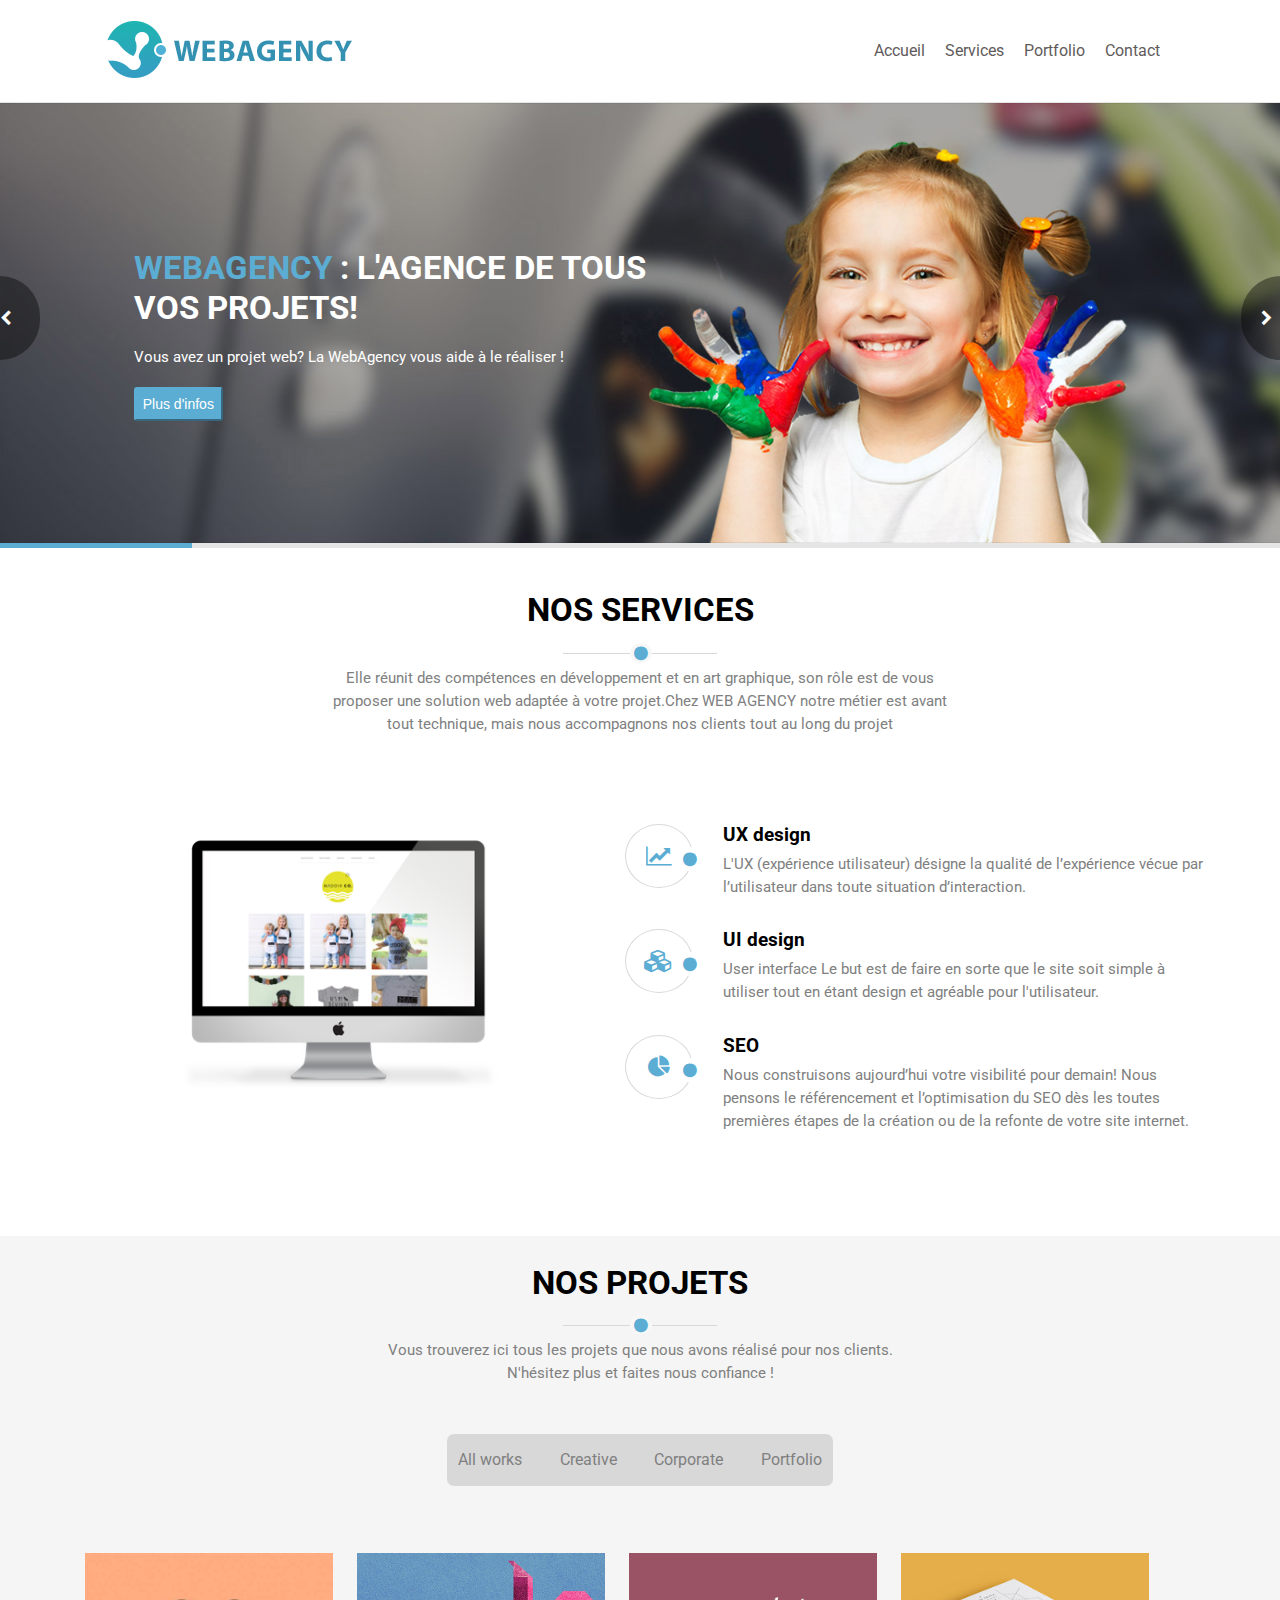
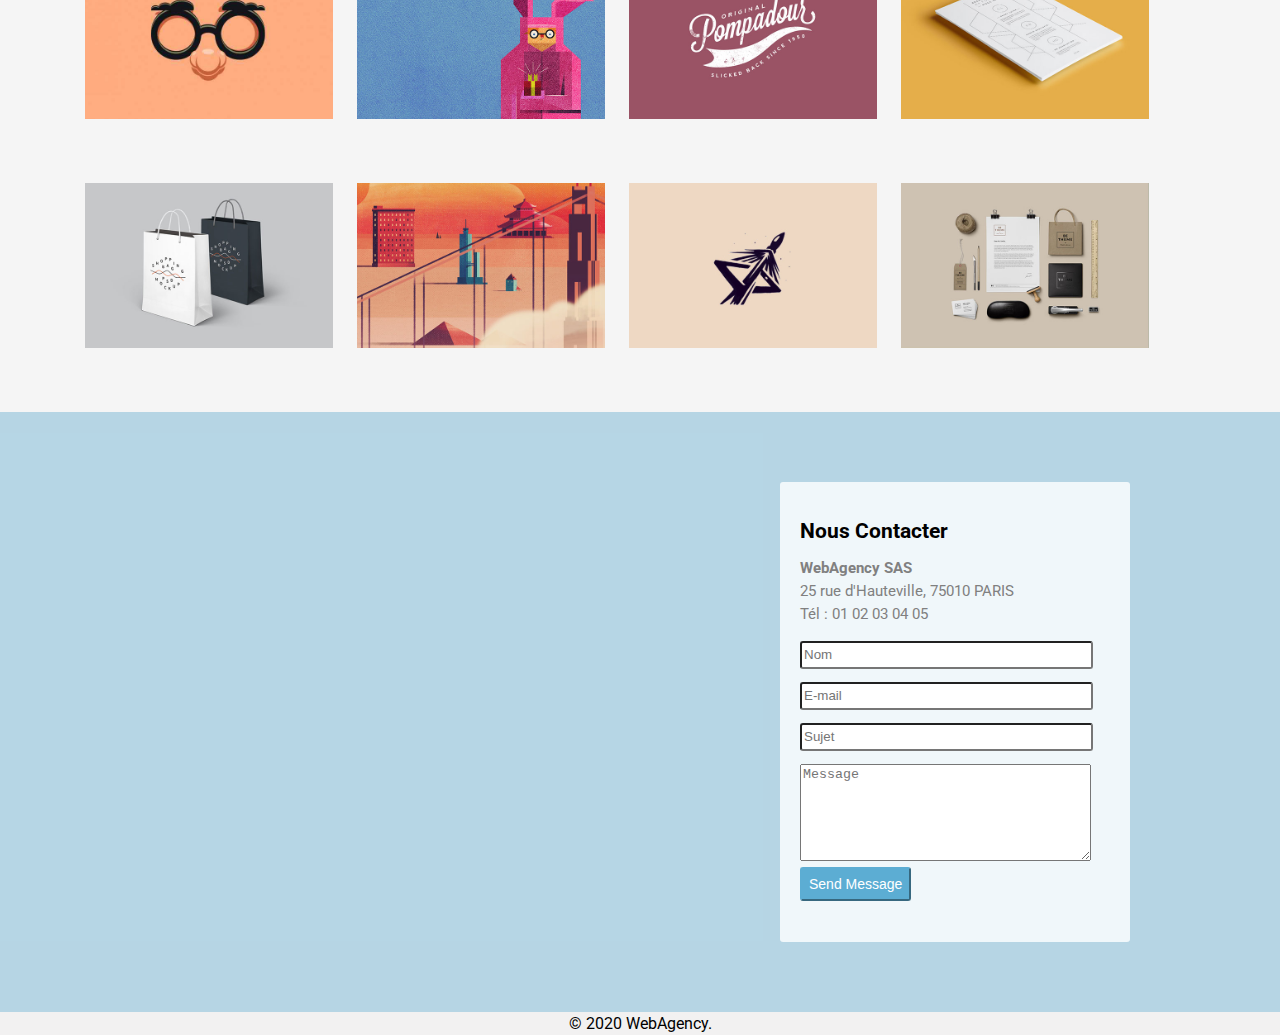
==== commit 77bbb6fa: "SUNDAY UPDATE" ====
--- a/P1_01_source_code/index.html
+++ b/P1_01_source_code/index.html
@@ -47,7 +47,7 @@
                     <ul>
                         <li><a href="#header">Accueil</a></li>
                         <li><a href="#services">Services</a></li>
-                        <li><a href="#gallery">portfolio</a></li>
+                        <li><a href="#gallery">Portfolio</a></li>
                         <li><a href="#nous-contacter">Contact</a></li>
                     </ul>
                 </nav>
@@ -68,7 +68,7 @@
 
                             <h1>
                                 <span>WEBAGENCY</span>
-                                :L'AGENCE DE TOUS <br>VOS PROJETS!
+                                 : L'AGENCE DE TOUS <br>VOS PROJETS!
                             </h1>
 
                             <p>Vous avez un projet web? La WebAgency vous aide à le réaliser !</p>
@@ -155,21 +155,25 @@
                     
                 <ul class="nav_menu">
                     <li>
-                        <a href="#">All works</a>
-                    <i class="fa fa-caret-down"></i>
-                    </li>
-                    <li>
-                        <a href="#">Creative</a>
-                        <i class="fa fa-caret-down"></i>
+                        <a href="#">All works 
+                            <span class="arrow-bottom"></span> 
+                        </a>
+                    </li>
+                    <li>
+                        <a href="#">Creative 
+                        <span class="arrow-bottom"></span> 
+                        </a>
                          
                     </li>
                     <li>
-                        <a href="#">Corporate</a>
-                        <i class="fa fa-caret-down"></i>
-                    </li>
-                    <li>
-                        <a href="#">Portfolio</a>
-                        <i class="fa fa-caret-down"></i>                   
+                        <a href="#">Corporate 
+                        <span class="arrow-bottom"></span> 
+                        </a>
+                    </li>
+                    <li>
+                        <a href="#">Portfolio 
+                        <span class="arrow-bottom"></span> 
+                        </a>                  
                     </li>
                 </ul>
 
--- a/P1_01_source_code/styles/site-web-agency.css
+++ b/P1_01_source_code/styles/site-web-agency.css
@@ -3,7 +3,7 @@
 /*---------------------------------------- */
  body
 {
-    font-family: 'Roboto', sans-serif;
+    font-family: 'Roboto',condensed;
     width: 100%;
     margin: 0px;
     line-height: 23px;
@@ -31,7 +31,17 @@
 
 
 
-
+/*
+em
+{
+    font-weight: 700;
+    font-style: normal;
+}*/
+
+/* ---------------------------------------- */
+/*  CSS ENSEMBLES 
+/*---------------------------------------- */
+ 
 h1{
     font-size: 25pt;
     line-height: 40px;
@@ -46,20 +56,15 @@
 }
 ul 
 {
-        list-style: none;  
-
-}
-/*
-em
-{
-    font-weight: 700;
-    font-style: normal;
-}*/
-
-/* ---------------------------------------- */
-/* == ÉLÉMENTS PRINCIPAUX */
-/*---------------------------------------- */
- 
+    list-style: none;  
+
+}
+.introduction p, .texts p, .titre p,#secondprojects a, .nav_menu p,form p
+{
+    color: grey;
+}
+
+
 
 /* ---------------------------------------- */
 /* ==              HEADER               */
@@ -89,13 +94,13 @@
     margin-bottom: 8px;
 
 }
-
+/*
 header a:hover
 {
     padding: 20px 10px;
     border-top: 3px solid; color:#5cadd3;
 }
-
+*/
 
 header nav ul
 {
@@ -210,7 +215,7 @@
     border: 0;
     background-color: #d9d9d9;
     border-style: none;
-    width: 150px;
+    width: 154px;
     margin-left: auto;
     margin-right: auto;
 }
@@ -218,15 +223,15 @@
 #services span , .titre span
 {
 position: relative;
-    top: -13px;
+    top: -11px;
     background-color: #f7f7f7;
     width: 17px;
     height: 17px;
     color: #5cadd3;
     padding: 2px 1px 1px 4px;
     border-radius: 100%;
-    margin-left: 60px;
-    margin-right: 60px; 
+    margin-left: 67px;
+    margin-right: 67px; 
 }
 
 /*    Description      */
@@ -339,7 +344,7 @@
 
 .nav_menu li:hover
 {
-    background-color: #3BAED7;
+    background-color: #5cacd3;
     font-weight: bold;
 }
 .nav_menu li:hover a
@@ -453,7 +458,7 @@
         padding-top: 16px;
         display: flex;
         justify-content: space-between;
-        padding-bottom: 4px;
+        padding-bottom: 16px;
 
     } 
     #logohead
@@ -472,7 +477,7 @@
     }
     nav a:hover { 
         border-top: 3px solid #5CADD3 ;
-        padding: 20px ;
+        padding-top: 38px ;
         color: black ;
     }
     .nav_menu li a 
@@ -493,7 +498,7 @@
 
     #slogan
     {
-        margin-top: 75px;
+        margin-top: 103px;
         width: 100%;
         color:white;
         text-align: left;
@@ -524,11 +529,17 @@
         width: 95%;
         /*top: 54%;
         margin-left: 105px;*/
-     }.caption 
+     }
+
+     .caption 
      {
         padding-left: 11%;
         top:40%;
      }
+     .caption h1
+     {
+         margin-bottom: 0;
+     }
     #slogan figure
     {
         display: flex;
@@ -538,7 +549,9 @@
     {
     height: 84px;
     width: 40px;
-    border-radius: 90px 0 0 90px;     
+    border-radius: 90px 0 0 90px; 
+    position: absolute;
+    top: 26%;    
     }
 
     #slogan .previous 
@@ -562,9 +575,11 @@
     }
     #slogan .previous 
     {
+    position: absolute;
     height: 84px;
     width: 40px;
-    border-radius: 0 90px 90px 0
+    border-radius: 0 90px 90px 0;
+    top: 26%  ;
     }
         /*SLIDE BAR*/
     #barline
@@ -624,36 +639,44 @@
     width: 30%;
     padding: 1px;
     margin-top: 49px;
-
-    }
-    /*
-    .gallery_row  Version ipad 
-    { 
-        display: flex;
-        flex-direction: row;
-        flex-wrap: wrap;
-        width: 100%;
-    }
-    */
+    border-radius: 7px;
+
+    }
+    .nav_menu li 
+    {
+        position: relative;
+    }
+    .nav_menu li:hover .arrow-bottom 
+    {
+        opacity: 1;
+    }
+    .arrow-bottom 
+    {
+        position: absolute;
+        right: 39px;
+        bottom: -9px;
+        border-top: 9px solid #5cacd3;
+        border-right: 8px solid transparent;
+        border-left: 8px solid transparent;
+        opacity: 0;
+    }
+
+    
     #gallery
     {
         margin-right: 5%;
         padding-left: 18px;
-
     }
 
   .gallery_row  
     { 
-        /*display: flex;*/
       
         flex-wrap: wrap;
-           margin: 3%;
-    /*width: 90%;*/
-         
-    display: flex;
-    flex-wrap: wrap;
-    justify-content: space-between;
-     }
+        margin: 3%;
+        display: flex;
+        flex-wrap: wrap;
+        justify-content: space-between;
+    }
 
 
      #gallery figure 
@@ -692,7 +715,7 @@
 
     #nous-contacter 
     {
-    background-color: none;
+    background-color:white;
     }
     #nous-contacter
     {
@@ -729,7 +752,4 @@
 
 
 
-
-
-
     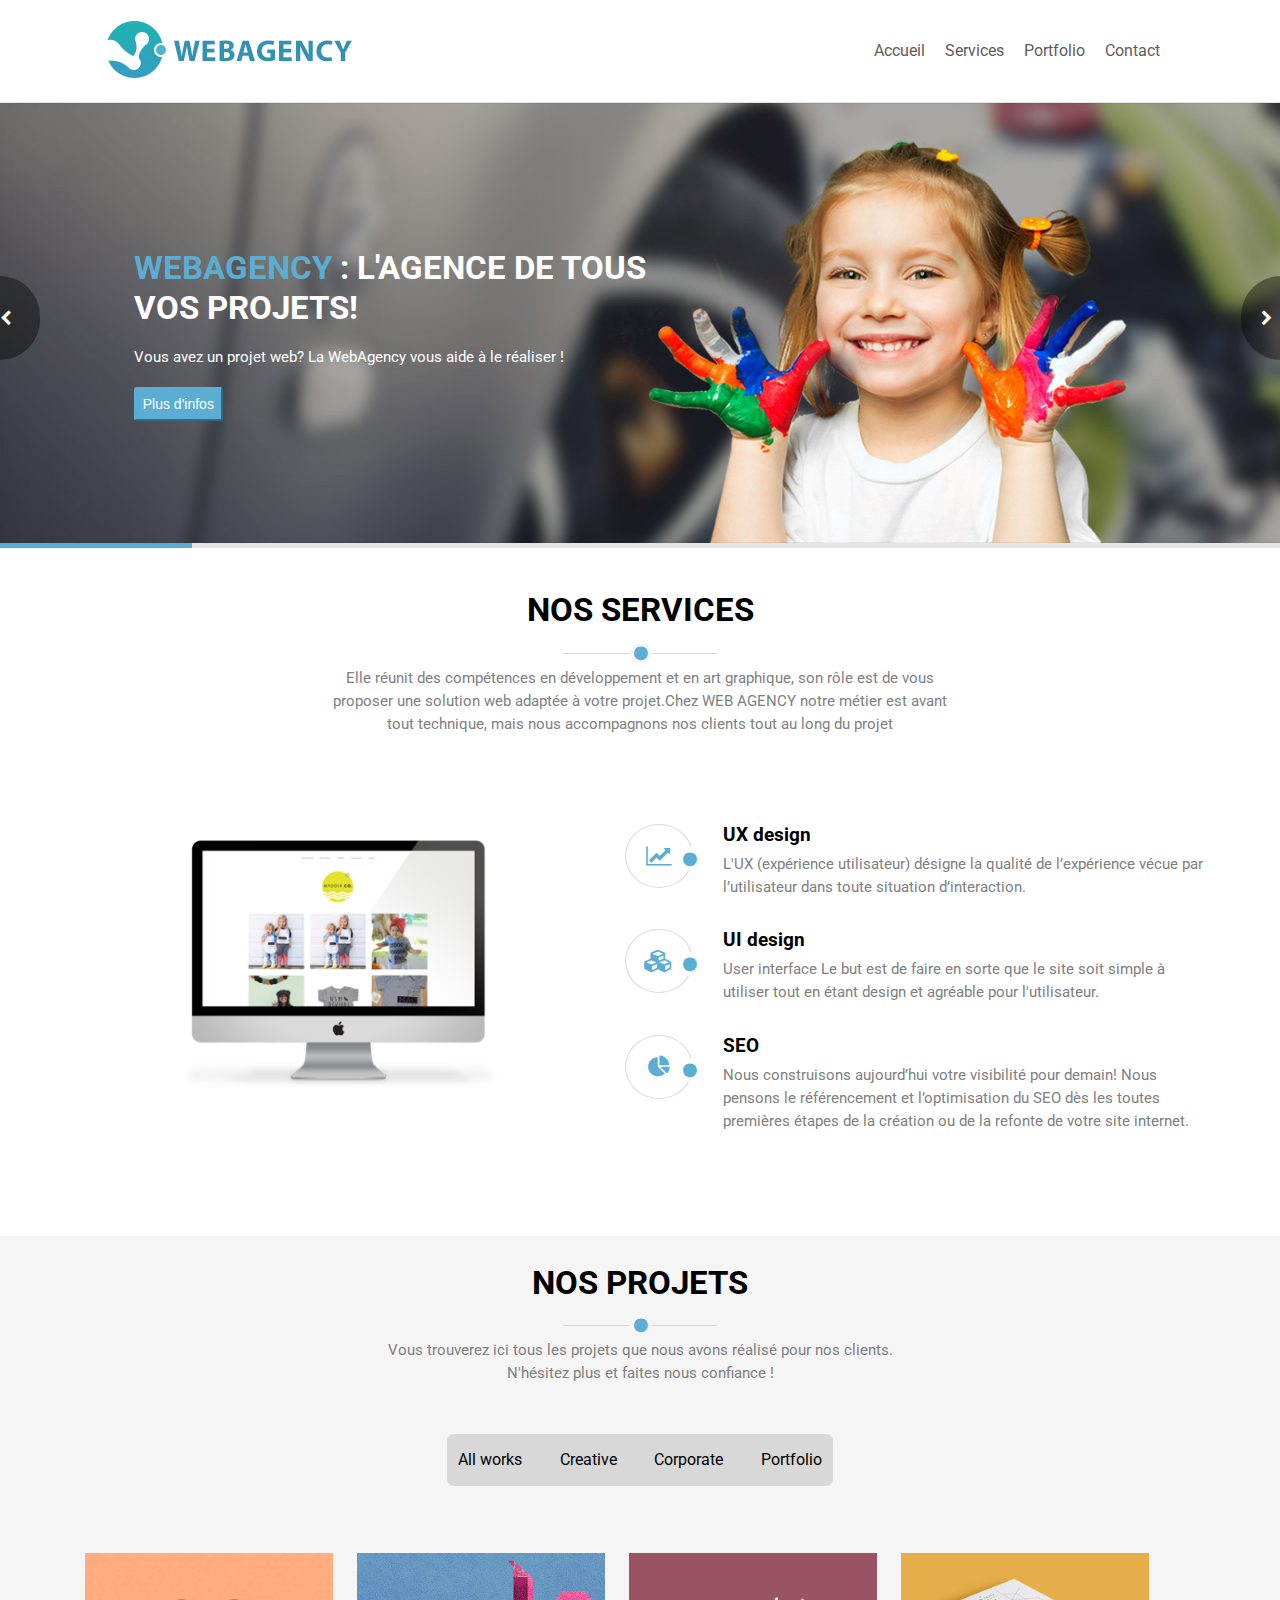
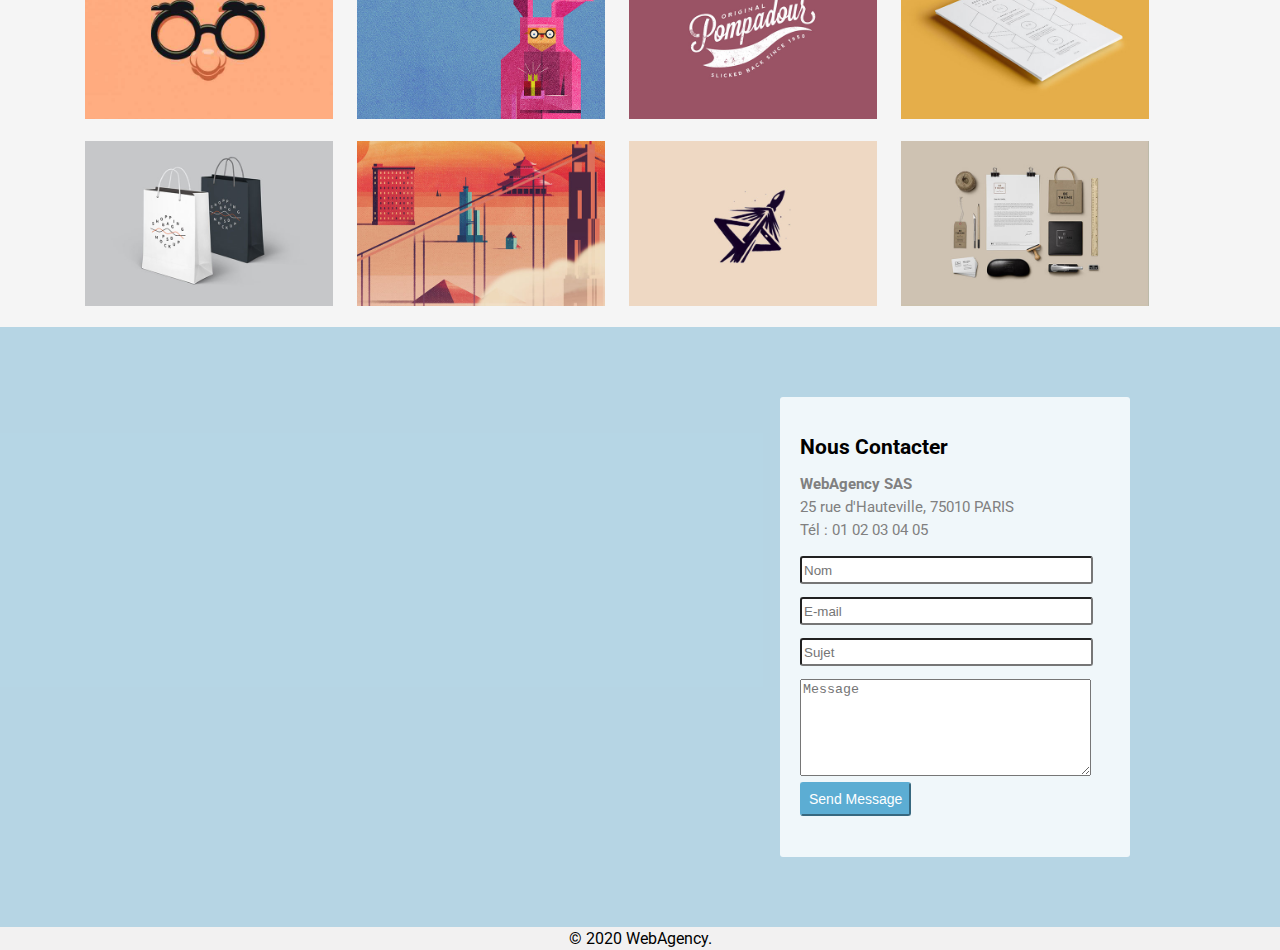
==== commit bb40e8da: "PROJECT ONE" ====
--- a/P1_01_source_code/index.html
+++ b/P1_01_source_code/index.html
@@ -19,8 +19,6 @@
         <!--FONTS -->
 
         <link href="https://fonts.googleapis.com/css?family=Roboto:400,700" rel="stylesheet">
-
-        <link rel="stylesheet" href="https://cdnjs.cloudflare.com/ajax/libs/font-awesome/4.7.0/css/font-awesome.min.css">
 
      
          <!--ICON FONTS -->
@@ -182,7 +180,7 @@
                 <section id="gallery">
                     <div class="gallery_row">
 
-                        <figure>
+                        <figure class="top">
                             <img src="webagency_images/images/portfolio/01.jpg" alt="imgageLogo"/>
                             <figcaption class="gallery_caption"> 
                                 <h3>Portfolio 1</h3>
@@ -222,7 +220,7 @@
 
                     <!-- SECOND ROW FOR IMAGES-->
                     <div class="gallery_row">
-                        <figure>
+                        <figure class="top">
                             <img src="webagency_images/images/portfolio/05.jpg" alt="img5">
                             <figcaption class="gallery_caption"> 
                                 <h3>Portfolio 5</h3>
--- a/P1_01_source_code/styles/site-web-agency.css
+++ b/P1_01_source_code/styles/site-web-agency.css
@@ -59,7 +59,7 @@
     list-style: none;  
 
 }
-.introduction p, .texts p, .titre p,#secondprojects a, .nav_menu p,form p
+.introduction p, .texts p, .titre p,.nav_menu p,form p
 {
     color: grey;
 }
@@ -88,11 +88,13 @@
  
 #logohead img 
 {
-    width:100%;
-    height:auto;
+    width: auto;
     margin-top: 5px;
     margin-bottom: 8px;
 
+}
+#logohead{
+    text-align: center;
 }
 /*
 header a:hover
@@ -446,6 +448,16 @@
     
     margin-top: -25%;
     }
+    #slogan
+    {
+     
+    padding-top: 27%;
+     
+    }
+    .top
+    {
+        margin-top: 0;
+    }
 }
   
 
@@ -691,12 +703,12 @@
     opacity: 0;
     background-color: #0000005e;
     position: relative;
-    margin-top: -39%; 
+    margin-top: -56%;
     color: white;
     line-height: 2px;
     padding-top: 1px;
     padding-left: 10px;
-    bottom: -37px;
+    bottom: -75px
 }
 
 .gallery_row img:hover + figcaption, .gallery_caption:hover 
